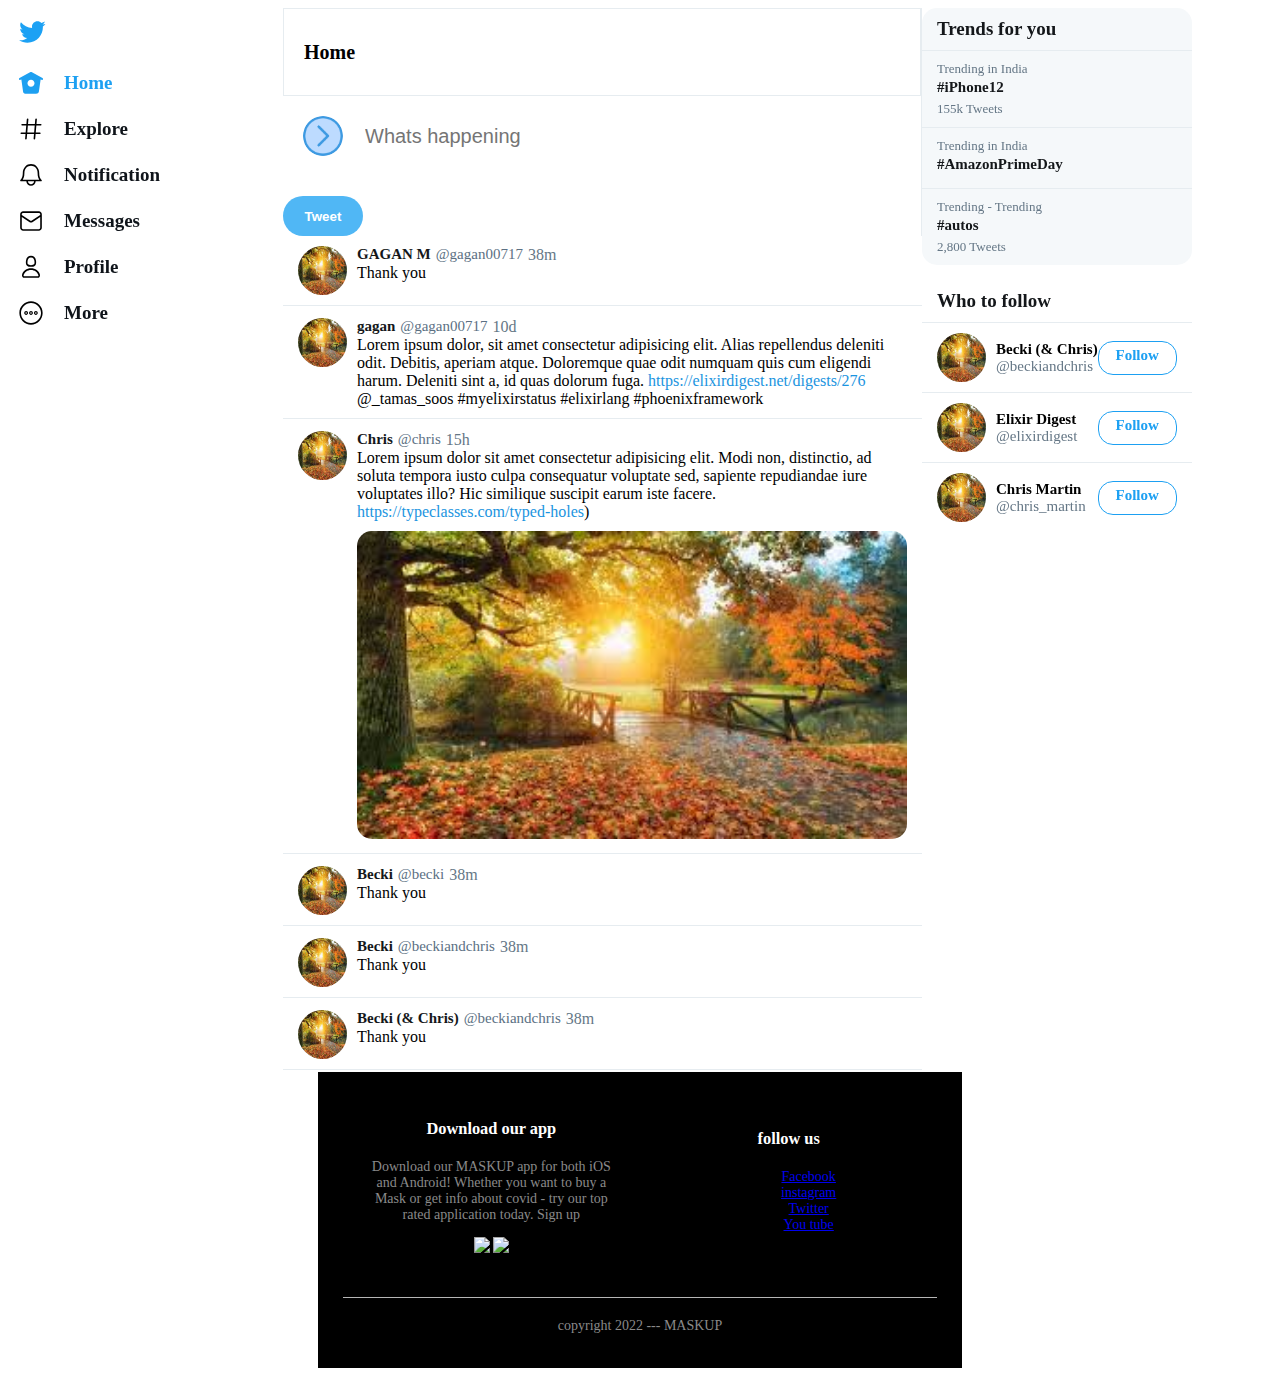
==== index.html @ 331c9ef8 "1 bit" ====
<!DOCTYPE html>
<html>
  <head>
    <title>Twitter markup</title>
   
   
    <link rel="stylesheet" href="style.css">
  </head>
  <body>
    <div class="layout">
      <div class="layout__left-sidebar">
        <svg xmlns="http://www.w3.org/2000/svg" viewBox="0 0 24 24" class="brand r-13gxpu9 r-4qtqp9 r-yyyyoo r-16y2uox r-1q142lx r-8kz0gk r-dnmrzs r-bnwqim r-1plcrui r-lrvibr r-1srniue"><g><path d="M23.643 4.937c-.835.37-1.732.62-2.675.733.962-.576 1.7-1.49 2.048-2.578-.9.534-1.897.922-2.958 1.13-.85-.904-2.06-1.47-3.4-1.47-2.572 0-4.658 2.086-4.658 4.66 0 .364.042.718.12 1.06-3.873-.195-7.304-2.05-9.602-4.868-.4.69-.63 1.49-.63 2.342 0 1.616.823 3.043 2.072 3.878-.764-.025-1.482-.234-2.11-.583v.06c0 2.257 1.605 4.14 3.737 4.568-.392.106-.803.162-1.227.162-.3 0-.593-.028-.877-.082.593 1.85 2.313 3.198 4.352 3.234-1.595 1.25-3.604 1.995-5.786 1.995-.376 0-.747-.022-1.112-.065 2.062 1.323 4.51 2.093 7.14 2.093 8.57 0 13.255-7.098 13.255-13.254 0-.2-.005-.402-.014-.602.91-.658 1.7-1.477 2.323-2.41z"/></g></svg>
        <div class="sidebar-menu ">
            <div class="sidebar-menu__item sidebar-menu__item--active">
                <svg xmlns="http://www.w3.org/2000/svg" class="sidebar-menu__item-icon  " viewBox="0 0 24 24"><g><path d="M22.58 7.35L12.475 1.897c-.297-.16-.654-.16-.95 0L1.425 7.35c-.486.264-.667.87-.405 1.356.18.335.525.525.88.525.16 0 .324-.038.475-.12l.734-.396 1.59 11.25c.216 1.214 1.31 2.062 2.66 2.062h9.282c1.35 0 2.444-.848 2.662-2.088l1.588-11.225.737.398c.485.263 1.092.082 1.354-.404.263-.486.08-1.093-.404-1.355zM12 15.435c-1.795 0-3.25-1.455-3.25-3.25s1.455-3.25 3.25-3.25 3.25 1.455 3.25 3.25-1.455 3.25-3.25 3.25z"></path></g></svg>
                Home
            </div>
            <div class="sidebar-menu__item">
                <svg xmlns="http://www.w3.org/2000/svg"class="sidebar-menu__item-icon " viewBox="0 0 24 24" ><g><path d="M21 7.337h-3.93l.372-4.272c.036-.412-.27-.775-.682-.812-.417-.03-.776.27-.812.683l-.383 4.4h-6.32l.37-4.27c.037-.413-.27-.776-.68-.813-.42-.03-.777.27-.813.683l-.382 4.4H3.782c-.414 0-.75.337-.75.75s.336.75.75.75H7.61l-.55 6.327H3c-.414 0-.75.336-.75.75s.336.75.75.75h3.93l-.372 4.272c-.036.412.27.775.682.812l.066.003c.385 0 .712-.295.746-.686l.383-4.4h6.32l-.37 4.27c-.036.413.27.776.682.813l.066.003c.385 0 .712-.295.746-.686l.382-4.4h3.957c.413 0 .75-.337.75-.75s-.337-.75-.75-.75H16.39l.55-6.327H21c.414 0 .75-.336.75-.75s-.336-.75-.75-.75zm-6.115 7.826h-6.32l.55-6.326h6.32l-.55 6.326z"></path></g></svg>
                  Explore
            </div>
            <div class="sidebar-menu__item">
                <svg  xmlns="http://www.w3.org/2000/svg"  class="sidebar-menu__item-icon" viewBox="0 0 24 24"><g><path d="M21.697 16.468c-.02-.016-2.14-1.64-2.103-6.03.02-2.532-.812-4.782-2.347-6.335C15.872 2.71 14.01 1.94 12.005 1.93h-.013c-2.004.01-3.866.78-5.242 2.174-1.534 1.553-2.368 3.802-2.346 6.334.037 4.33-2.02 5.967-2.102 6.03-.26.193-.366.53-.265.838.102.308.39.515.712.515h4.92c.102 2.31 1.997 4.16 4.33 4.16s4.226-1.85 4.327-4.16h4.922c.322 0 .61-.206.71-.514.103-.307-.003-.645-.263-.838zM12 20.478c-1.505 0-2.73-1.177-2.828-2.658h5.656c-.1 1.48-1.323 2.66-2.828 2.66zM4.38 16.32c.74-1.132 1.548-3.028 1.524-5.896-.018-2.16.644-3.982 1.913-5.267C8.91 4.05 10.397 3.437 12 3.43c1.603.008 3.087.62 4.18 1.728 1.27 1.285 1.933 3.106 1.915 5.267-.024 2.868.785 4.765 1.525 5.896H4.38z"></path></g></svg>
                  Notification
            </div>
            <div class="sidebar-menu__item">
                <svg xmlns="http://www.w3.org/2000/svg"  class="sidebar-menu__item-icon" viewBox="0 0 24 24"><g><path d="M19.25 3.018H4.75C3.233 3.018 2 4.252 2 5.77v12.495c0 1.518 1.233 2.753 2.75 2.753h14.5c1.517 0 2.75-1.235 2.75-2.753V5.77c0-1.518-1.233-2.752-2.75-2.752zm-14.5 1.5h14.5c.69 0 1.25.56 1.25 1.25v.714l-8.05 5.367c-.273.18-.626.182-.9-.002L3.5 6.482v-.714c0-.69.56-1.25 1.25-1.25zm14.5 14.998H4.75c-.69 0-1.25-.56-1.25-1.25V8.24l7.24 4.83c.383.256.822.384 1.26.384.44 0 .877-.128 1.26-.383l7.24-4.83v10.022c0 .69-.56 1.25-1.25 1.25z"></path></g></svg>
                  Messages
            </div>
            <div class="sidebar-menu__item">
                <svg xmlns="http://www.w3.org/2000/svg" class="sidebar-menu__item-icon" viewBox="0 0 24 24"><g><path d="M12 11.816c1.355 0 2.872-.15 3.84-1.256.814-.93 1.078-2.368.806-4.392-.38-2.825-2.117-4.512-4.646-4.512S7.734 3.343 7.354 6.17c-.272 2.022-.008 3.46.806 4.39.968 1.107 2.485 1.256 3.84 1.256zM8.84 6.368c.162-1.2.787-3.212 3.16-3.212s2.998 2.013 3.16 3.212c.207 1.55.057 2.627-.45 3.205-.455.52-1.266.743-2.71.743s-2.255-.223-2.71-.743c-.507-.578-.657-1.656-.45-3.205zm11.44 12.868c-.877-3.526-4.282-5.99-8.28-5.99s-7.403 2.464-8.28 5.99c-.172.692-.028 1.4.395 1.94.408.52 1.04.82 1.733.82h12.304c.693 0 1.325-.3 1.733-.82.424-.54.567-1.247.394-1.94zm-1.576 1.016c-.126.16-.316.246-.552.246H5.848c-.235 0-.426-.085-.552-.246-.137-.174-.18-.412-.12-.654.71-2.855 3.517-4.85 6.824-4.85s6.114 1.994 6.824 4.85c.06.242.017.48-.12.654z"></path></g></svg>
                  Profile
            </div>
            <div class="sidebar-menu__item">
                <svg xmlns="http://www.w3.org/2000/svg" class="sidebar-menu__item-icon" viewBox="0 0 24 24"><g><path d="M16.5 10.25c-.965 0-1.75.787-1.75 1.75s.784 1.75 1.75 1.75c.964 0 1.75-.786 1.75-1.75s-.786-1.75-1.75-1.75zm0 2.5c-.414 0-.75-.336-.75-.75 0-.413.337-.75.75-.75s.75.336.75.75c0 .413-.336.75-.75.75zm-4.5-2.5c-.966 0-1.75.787-1.75 1.75s.785 1.75 1.75 1.75 1.75-.786 1.75-1.75-.784-1.75-1.75-1.75zm0 2.5c-.414 0-.75-.336-.75-.75 0-.413.337-.75.75-.75s.75.336.75.75c0 .413-.336.75-.75.75zm-4.5-2.5c-.965 0-1.75.787-1.75 1.75s.785 1.75 1.75 1.75c.964 0 1.75-.786 1.75-1.75s-.787-1.75-1.75-1.75zm0 2.5c-.414 0-.75-.336-.75-.75 0-.413.337-.75.75-.75s.75.336.75.75c0 .413-.336.75-.75.75z"></path><path d="M12 22.75C6.072 22.75 1.25 17.928 1.25 12S6.072 1.25 12 1.25 22.75 6.072 22.75 12 17.928 22.75 12 22.75zm0-20C6.9 2.75 2.75 6.9 2.75 12S6.9 21.25 12 21.25s9.25-4.15 9.25-9.25S17.1 2.75 12 2.75z"></path></g></svg>
                  More
            </div>
            
        </div>
        

    </div>
      <div class="layout__main">
        <div class="feed">
          <div class="feed__header">
            <h2>Home</h2>
          </div>
        <div class="tweet-box">
          <form>
            <div class="tweetbox__input">
              <img src="/pic/download3.png" alt="" srcset="">
               <input type="text" placeholder="Whats happening">
            </div>
            <button class="tweetBox__tweetButton">Tweet</button>
          </form>
        </div>
      </div>
        <div class="tweet">
          <img class="tweet__author-logo" src="/pic/download.jpg" />
          <div class="tweet__main">
            <div class="tweet__header">
              <div class="tweet__author-name">
                GAGAN M
              </div>
              <div class="tweet__author-slug">
                @gagan00717
              </div>
              <div class="tweet__publish-time">
                38m
              </div>
            </div>
            <div class="tweet__content">
              Thank you
            </div>
          </div>
        </div>
        <div class="tweet">
          <img class="tweet__author-logo" src="/pic/download.jpg" />
          <div class="tweet__main">
            <div class="tweet__header">
              <div class="tweet__author-name">
                gagan
              </div>
              <div class="tweet__author-slug">
                @gagan00717
              </div>
              <div class="tweet__publish-time">
                10d
              </div>
            </div>
            <div class="tweet__content">
                 Lorem ipsum dolor, sit amet consectetur adipisicing elit. Alias repellendus deleniti odit. Debitis, aperiam atque. Doloremque quae odit numquam quis cum eligendi harum. Deleniti sint a, id quas dolorum fuga.
              <a href="https://elixirdigest.net/digests/276"
                >https://elixirdigest.net/digests/276</a
              >
              @_tamas_soos #myelixirstatus #elixirlang #phoenixframework
            </div>
          </div>
        </div>

        <div class="tweet">
          <img class="tweet__author-logo" src="pic/download.jpg" />
          <div class="tweet__main">
            <div class="tweet__header">
              <div class="tweet__author-name">
                Chris
              </div>
              <div class="tweet__author-slug">
                @chris
              </div>
              <div class="tweet__publish-time">
                15h
              </div>
            </div>
            <div class="tweet__content">
              Lorem ipsum dolor sit amet consectetur adipisicing elit. Modi non, distinctio, ad soluta tempora iusto culpa consequatur voluptate sed, sapiente repudiandae iure voluptates illo? Hic similique suscipit earum iste facere.
              <a href="https://typeclasses.com/typed-holes"
                >https://typeclasses.com/typed-holes</a
              >)
              <img class="tweet__image" src="pic/download.jpg" />
            </div>
          </div>
        </div>

        <div class="tweet">
          <img class="tweet__author-logo" src="pic/download.jpg" />
          <div class="tweet__main">
            <div class="tweet__header">
              <div class="tweet__author-name">
                Becki 
              </div>
              <div class="tweet__author-slug">
                @becki
              </div>
              <div class="tweet__publish-time">
                38m
              </div>
            </div>
            <div class="tweet__content">
              Thank you
            </div>
          </div>
        </div>

        <div class="tweet">
          <img class="tweet__author-logo" src="pic/download.jpg" />
          <div class="tweet__main">
            <div class="tweet__header">
              <div class="tweet__author-name">
                Becki 
              </div>
              <div class="tweet__author-slug">
                @beckiandchris
              </div>
              <div class="tweet__publish-time">
                38m
              </div>
            </div>
            <div class="tweet__content">
              Thank you
            </div>
          </div>
        </div>

        <div class="tweet">
          <img class="tweet__author-logo" src="pic/download.jpg" />
          <div class="tweet__main">
            <div class="tweet__header">
              <div class="tweet__author-name">
                Becki (& Chris)
              </div>
              <div class="tweet__author-slug">
                @beckiandchris
              </div>
              <div class="tweet__publish-time">
                38m
              </div>
            </div>
            <div class="tweet__content">
              Thank you
            </div>
          </div>
        </div>
      </div>
      <div class="layout__right-sidebar-container">
        <div class="layout__right-sidebar">
          <div class="trends-for-you">
            <div class="trends-for-you__block">
              <div class="trends-for-you__heading">
                Trends for you
              </div>
            </div>
            <div class="trends-for-you__block">
              <div class="trends-for-you__meta-information">
                Trending in India
              </div>
              <div class="trends-for-you__trend-name">
                #iPhone12
              </div>
              <div class="trends-for-you__meta-information">
                155k Tweets
              </div>
            </div>
            <div class="trends-for-you__block">
              <div class="trends-for-you__meta-information">
                Trending in India
              </div>
              <div class="trends-for-you__trend-name">
                #AmazonPrimeDay
              </div>
            </div>
            <div class="trends-for-you__block">
              <div class="trends-for-you__meta-information">
                Trending - Trending
              </div>
              <div class="trends-for-you__trend-name">
                #autos
              </div>
              <div class="trends-for-you__meta-information">
                2,800 Tweets
              </div>
            </div>
          </div>
          <div class="who-to-follow">
            <div class="who-to-follow__block">
              <div class="who-to-follow__heading">
                Who to follow
              </div>
            </div>
            <div class="who-to-follow__block">
              <img
                class="who-to-follow__author-logo"
                src="pic/download.jpg"
              />
              <div class="who-to-follow__content">
                <div>
                  <div class="who-to-follow__author-name">
                    Becki (& Chris)
                  </div>
                  <div class="who-to-follow__author-slug">
                    @beckiandchris
                  </div>
                </div>
                <div class="who-to-follow__button">
                  Follow
                </div>
              </div>
            </div>
            <div class="who-to-follow__block">
              <img
                class="who-to-follow__author-logo"
                src="pic/download.jpg"
              />
              <div class="who-to-follow__content">
                <div>
                  <div class="who-to-follow__author-name">
                    Elixir Digest
                  </div>
                  <div class="who-to-follow__author-slug">
                    @elixirdigest
                  </div>
                </div>
                <div class="who-to-follow__button">
                  Follow
                </div>
              </div>
            </div>

            <div class="who-to-follow__block">
              <img
                class="who-to-follow__author-logo"
                src="pic/download.jpg"
              />
              <div class="who-to-follow__content">
                <div>
                  <div class="who-to-follow__author-name">
                    Chris Martin
                  </div>
                  <div class="who-to-follow__author-slug">
                    @chris_martin
                  </div>
                </div>
                <div class="who-to-follow__button">
                  Follow
                </div>
              </div>
            </div>
          </div>
        </div>
      </div>
    </div>
    <div class="footer">
      <div class="container">
          <div class="row">
              <div class="footer-col-1">
                  <h3>Download our app</h3>
                  <p>Download our MASKUP app for both iOS and Android! Whether you want to buy a Mask
                      or get info about covid - try our top rated application today. Sign up</p>
                  <div class="addlogo">
                      <img src="images/app-store.png">
                      <img src="images/play-store.png">
                  </div>

              </div>
              <div class="footer-col-2">
                  <h3>follow us</h3>
                  <ul>
                      <li><a href="https://www.facebook.com">Facebook</a></li>
                      <li><a href="https://www.instagram.com">instagram</a></li>
                      <li>
                          <a href="https://www.twitter.com">Twitter</a>
                      </li>

                      <li><a href="https://www.youtube.com/search">You tube</a></li>
                  </ul>
              </div>

          </div>
          <hr>
          <p class="copyright">copyright 2022 --- MASKUP</p>
      </div>
  </div>
  </body>
</html>
---- style.css ----
.layout{
    display: grid;
    grid-template-columns: 275px auto 350px;
    margin: 0 auto ;

}

.layout__right-sidebar{
    position: fixed;
}
 body{
  --twitter-color:#50b7f5;
  --twitter-background:#e6ecf0
 }
.brand {
    height: 28px;
    filter: invert(46%) sepia(99%) saturate(1449%) hue-rotate(176deg) brightness(100%) contrast(91%);
    padding: 10px;
  }

  .sidebar-menu {
    position: fixed;
  }
  
  #icon{
    width: 30px;
    cursor: pointer;
    display: flex;
    text-align: right;
    
  }
  .sidebar-menu__item {
    font-size: 19px;
    color: #0F141A;
    display: flex;
    align-items: center;
    font-weight: 700;
    padding: 10px;
  }
  
  .sidebar-menu__item:hover {
    background: rgba(29, 161, 242, 0.1);
    color: #1da0f2;
    border-radius: 20px;
    cursor: pointer;
  }
  
  .sidebar-menu__item--active {
    color: #1da0f2;
  }
  
  .sidebar-menu__item-icon {
    height: 26px;
    margin-right: 20px;
  }
  
  .sidebar-menu__item--active .sidebar-menu__item-icon {
    filter: invert(67%) sepia(60%) saturate(4956%) hue-rotate(176deg) brightness(95%) contrast(99%);
  }


  .feed{
    flex:0.5;
    border-right: 1px solid var(--twitter-background);
    min-width: fit-content;
    overflow-y:scroll;
  }

  .feed__header{
    position:sticky;
    top: 0;
    background-color: white;
    z-index: 100;
    border: 1px solid var(--twitter-background);
    padding: 15px 20px;
  }

  .feed__header h2{
    font-size: 20px;
    font-weight: 800;
  }

  .feed::-webkit-scrollbar{
    display: none;
  }

  .feed{
    
    scrollbar-width: none;
  }

  .tweetbox__input img{
    border-radius: 50%;
    height: 40px;
  }

  .tweetBox{
    padding-bottom: 10px;
    border-bottom: 8px solid var(--twitter-background);
    padding-right: 10px;
  }

  .tweetBox form{
    display: flex;
    flex-direction: column;
  }
  .tweetbox__input{
    display: flex;
    padding: 20px;
  }


  .tweetbox__input input{
    flex:1;
    margin-left: 20px;
    font-size: 20px;
    border: none;
    outline:none;
  }
.tweetBox__tweetButton{
  background-color: var(--twitter-color);
  border:none;
  color:white;
  font-weight: 900;
  border-radius: 30px;
  width: 80px;
  height: 40px;
  margin-top: 20px;
  margin-left: auto;

}



  .tweet {
    display: flex;
    border-bottom: 1px solid #e6ecf0;
    margin-bottom: 2px;
    padding: 10px 15px;
  }
  
  .tweet:hover {
    background: rgba(0, 0, 0, 0.03);
    cursor: pointer;
  }
  
  .tweet a {
    color: #1b94e0;
    text-decoration: none;
  }
  
  .tweet a:hover {
    text-decoration: underline;
  }
  
  .tweet__author-logo {
    width: 49px;
    height: 49px;
    border-radius:50%;
    margin-right: 10px;
  }
  
  .tweet__header {
    display: flex;
  }
  
  .tweet__author-name {
    font-size: 15px;
    font-weight: 700;
    color: #14171a;
    margin-right: 5px;
  }
  
  .tweet__author-slug {
    color: #5b7083;
    font-size: 15px;
  }
  
  .tweet__publish-time {
    margin-left: 5px;
    color: #657786;
  }
  
  .tweet__image {
    width: 100%;
    border-radius: 15px;
    margin-top: 10px;
  }

  .trends-for-you {
    border-radius: 15px;
    background: #f5f8fa;
    margin-bottom: 15px;
  }
  
  .trends-for-you__block {
    border-bottom: 1px solid #e6ecf0;
    padding: 10px 15px;
  }
  
  .trends-for-you__block:last-child {
    border-bottom: none;
  }
  
  .trends-for-you__heading {
    font-size: 19px;
    font-weight: bold;
    color: #14171a;
  }
  
  .trends-for-you__meta-information {
    font-size: 13px;
    font-weight: 300;
    color: #657786;
  }
  
  .trends-for-you__trend-name {
    font-size: 15px;
    color: #14171a;
    font-weight: bold;
    margin-bottom: 5px;
    margin-top: 2px;
  }

  who-to-follow {
    background: #f5f8fa;
    border-radius: 15px;
  }
  
  
  .who-to-follow__block {
    padding: 10px 15px;
    display: flex;
    align-items: center;
    border-bottom: 1px solid #e6ecf0;
  }
  
  .who-to-follow__block:last-child {
    border-bottom: none;
  }
  
  .who-to-follow__author-logo {
    width: 49px;
    height: 49px;
    border-radius: 50px;
    margin-right: 10px;
  }
  
  .who-to-follow__author-slug {
    color: #657786;
    font-size: 15px;
  }
  
  .who-to-follow__author-name {
    font-size: 15px;
    font-weight: 700;
  }
  
  .who-to-follow__content {
    display: flex;
    justify-content: space-between;
    width: 100%;
  }
  
  .who-to-follow__heading {
    font-size: 19px;
    font-weight: bold;
    color: #14171a;
  }
  
  .who-to-follow__button {
    border: 1px solid #1da0f2;
    color: #1da0f2;
    font-size: 15px;
    font-weight: 700;
    border-radius: 15px;
    padding: 5px;
    min-width: 67px;
    text-align: center;
  }
  
  .who-to-follow__button:hover {
    background: rgba(29, 161, 242, 0.1);
    cursor: pointer;
  }

  :root{
    --primary-color:#edf2fc;
    --secondary-color:#212121;
  }

  .container {
    max-width: 1300px;
    margin: auto;
    padding-left: 25px;
    padding-right: 25px;
}

.row {
    display: flex;
    align-items: center;
    flex-wrap: wrap;
    justify-content: space-around;

}


  .footer {
    background: #000;
    background-color: #000;
    color: #8a8a8a;
    margin: 0 auto;
   text-align: center;
    width: 51%;
    position: relative;
    padding: 30px 0 20px;
    font-size: 14px;
}

.footer p {
    color: #8a8a8a
}

.footer h3 {
    color: #fff;
    margin-bottom: 20px;
    text-align: center;
}

.footer-col-1,
.footer-col-2 {
    min-width: 250px;
    margin-bottom: 20px;
}

.footer-col-1 {
    flex-basis: 30%;
}


.footer-col-4 {
    flex-basis: 12%;
    text-align: center;
}

.footer-col-2 {
    flex-basis: 12%;
    text-align: center;
}

ul {
    list-style-type: none;
}


.footer-col-2 ul li {
    color: white;
    transform: 0.5s;

}

.footer-col-2 ul li:hover {
    text-decoration: underline;
    color: white;

}

.footer hr {
    border: none;
    height: 1px;
    margin: 20px 0;
    background: #b5b5b5;
}

.copyright {
    text-align: center;
}

.menuicon {
    width: 28px;
    margin-left: 20px;
    display: none;
}
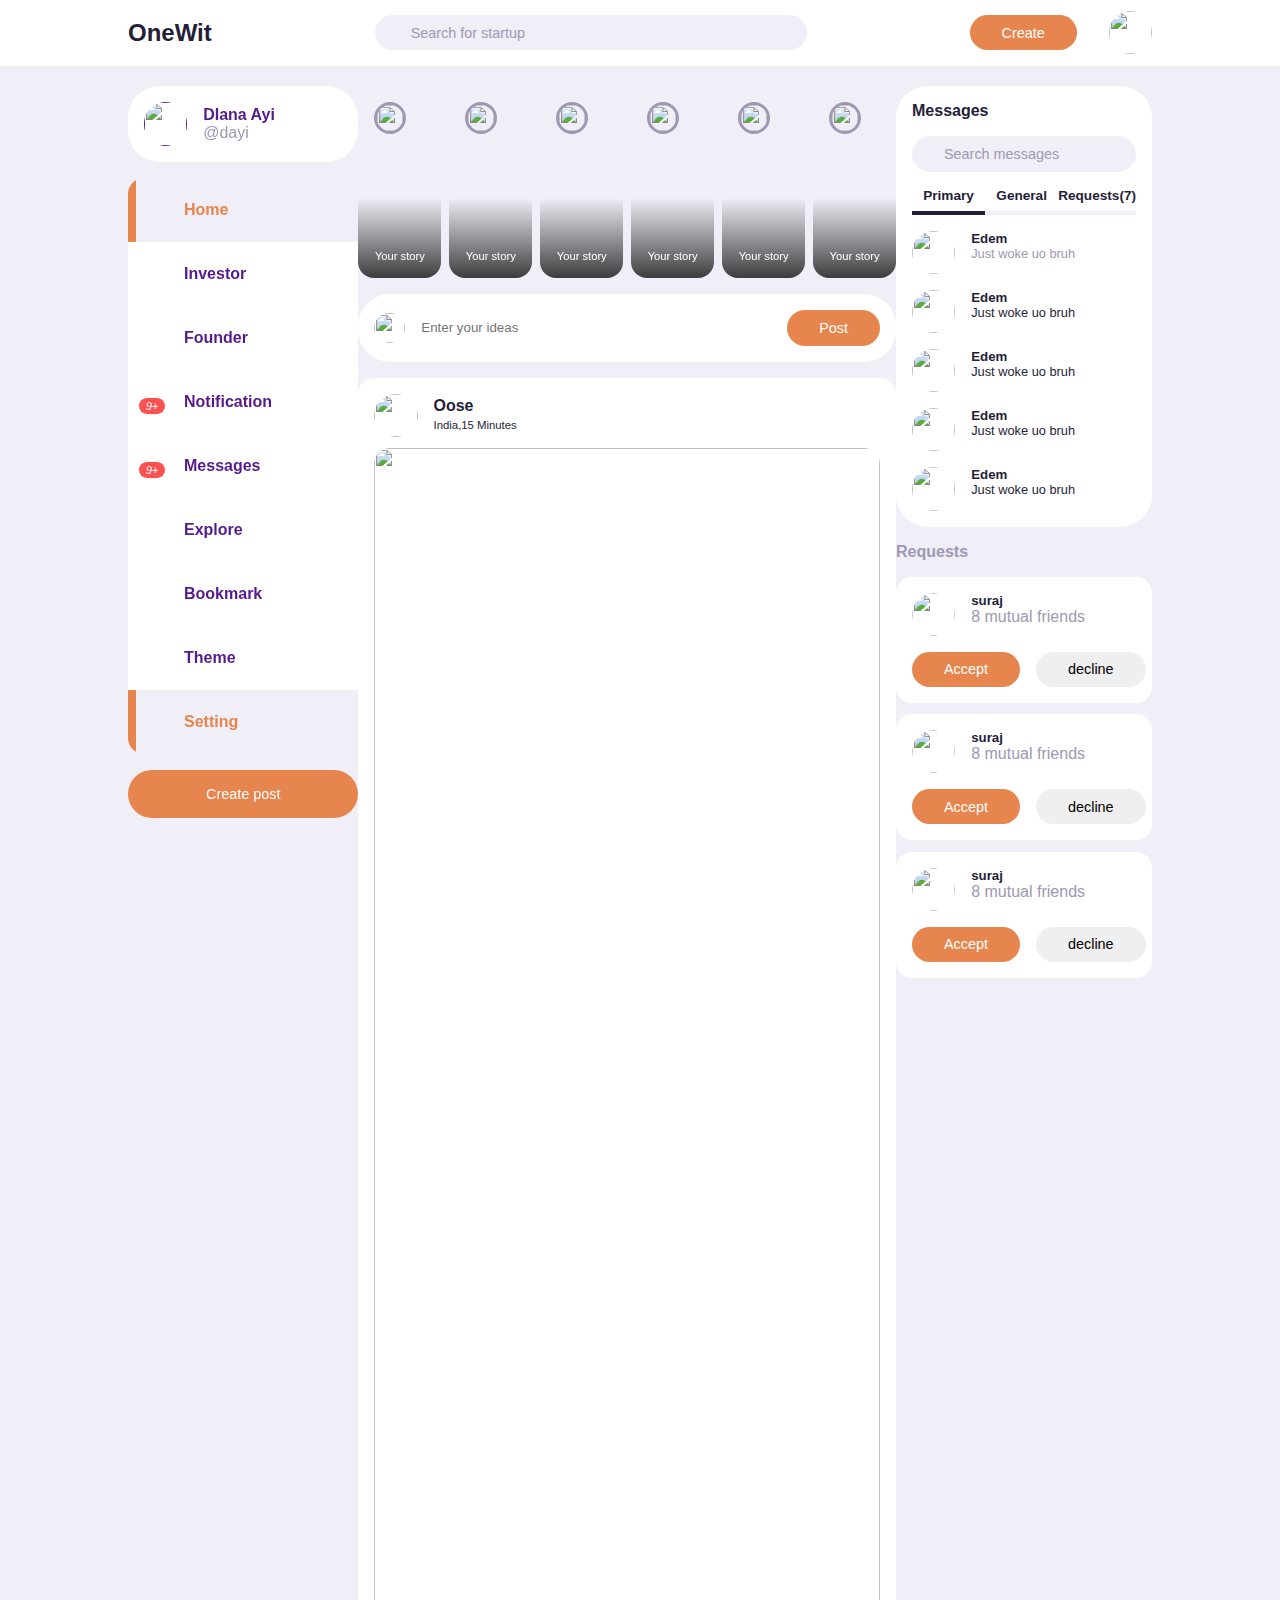
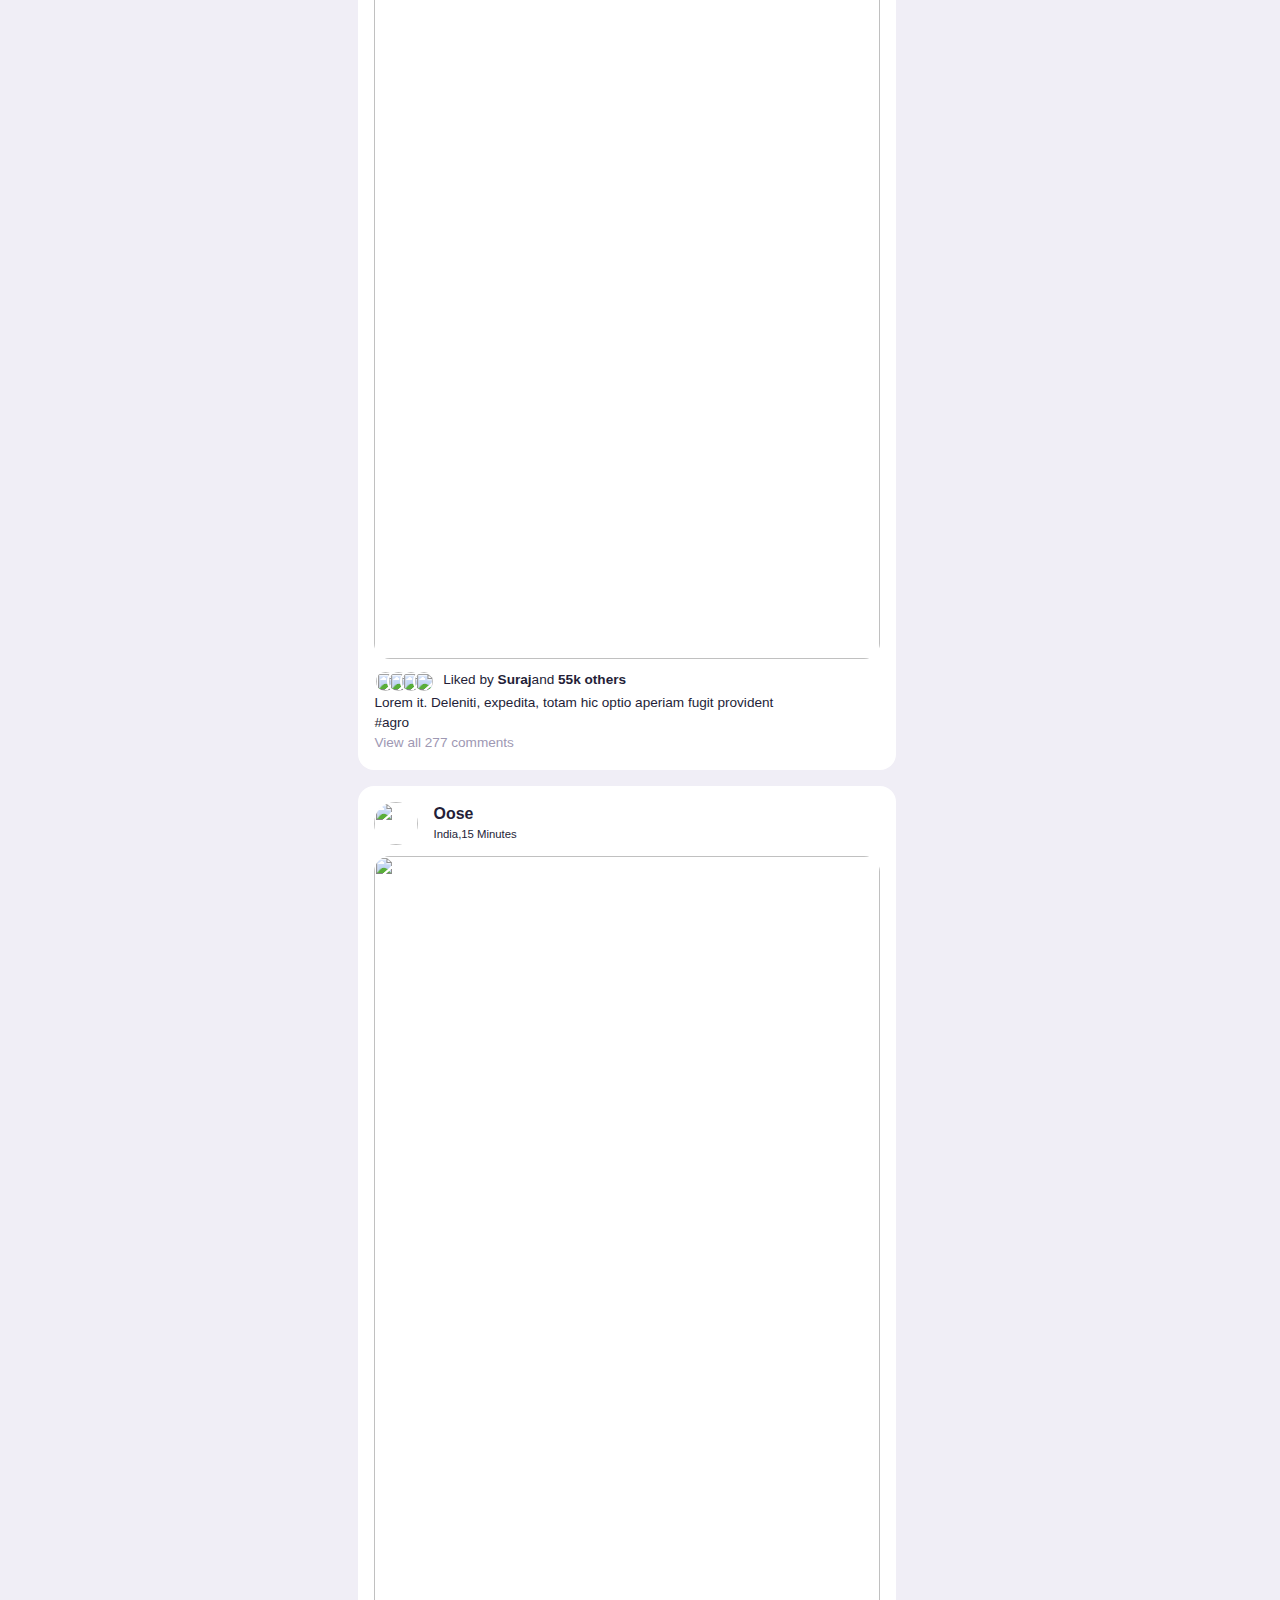
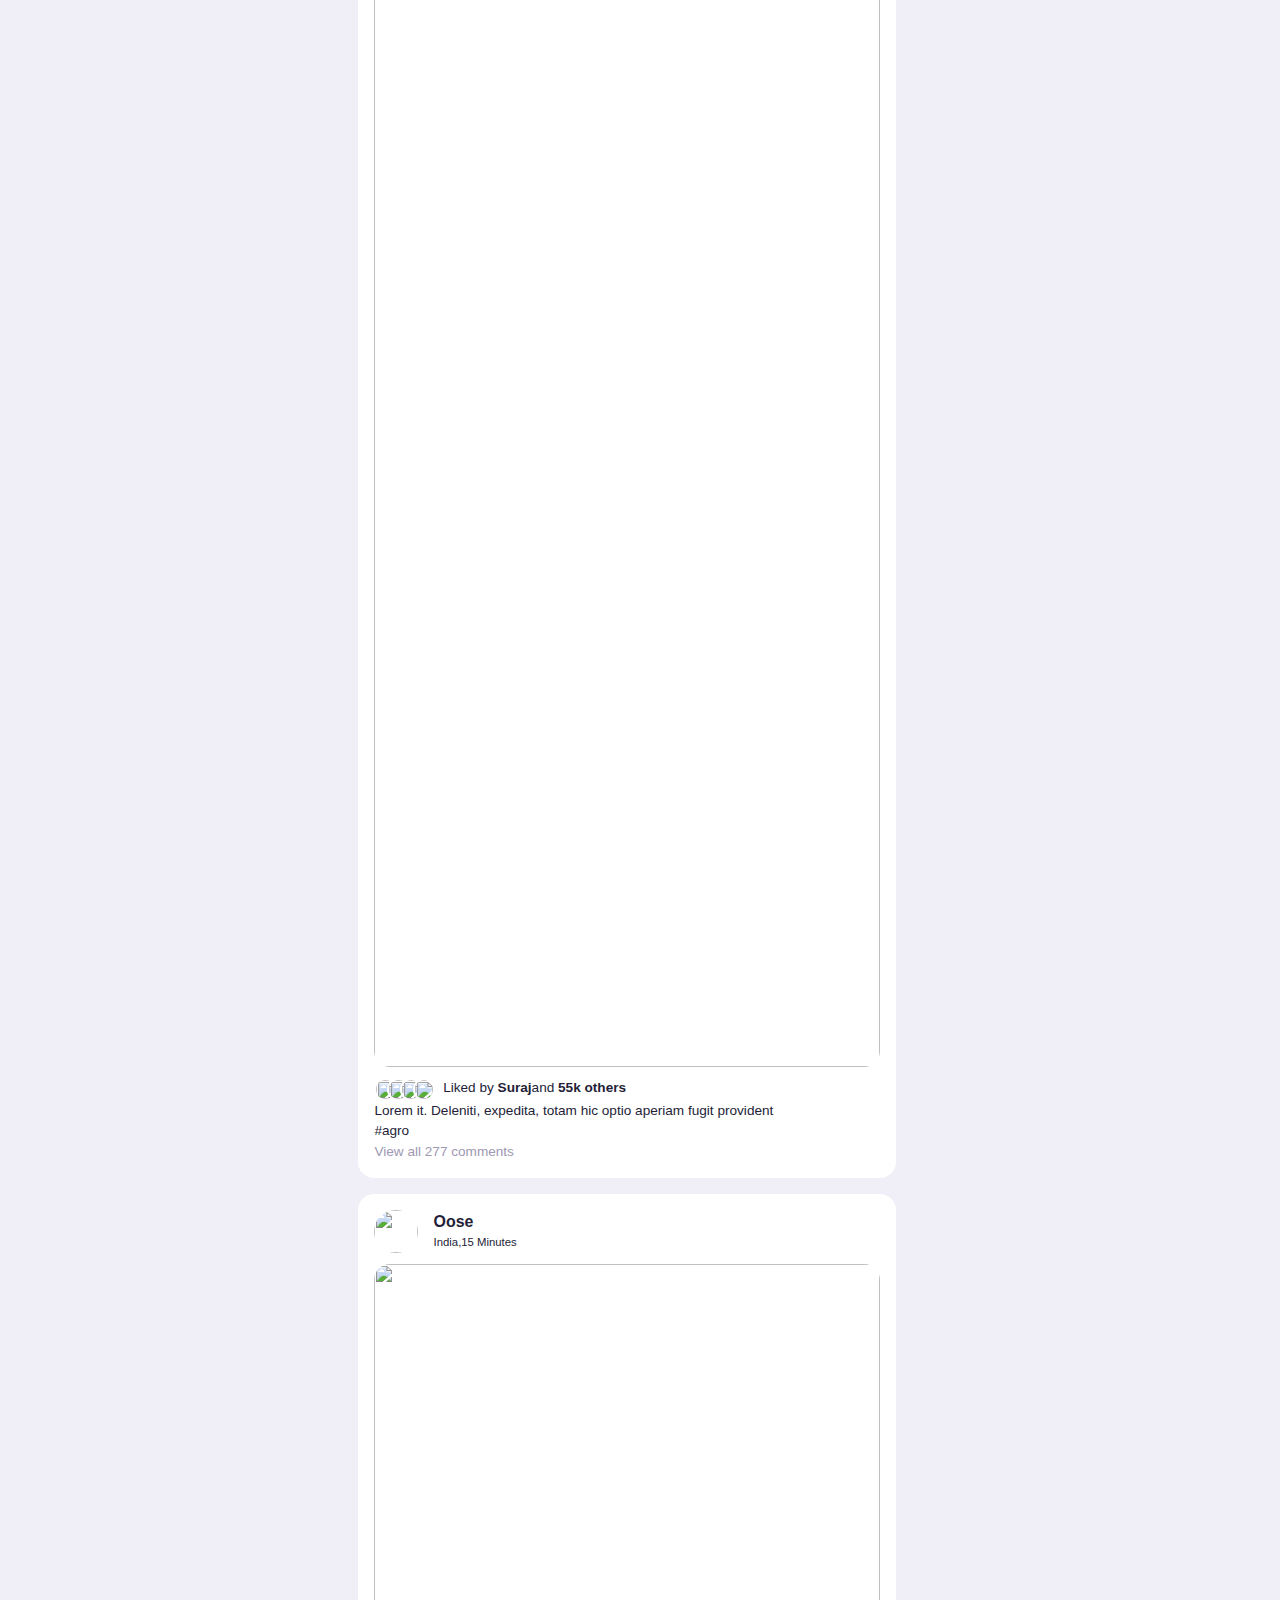
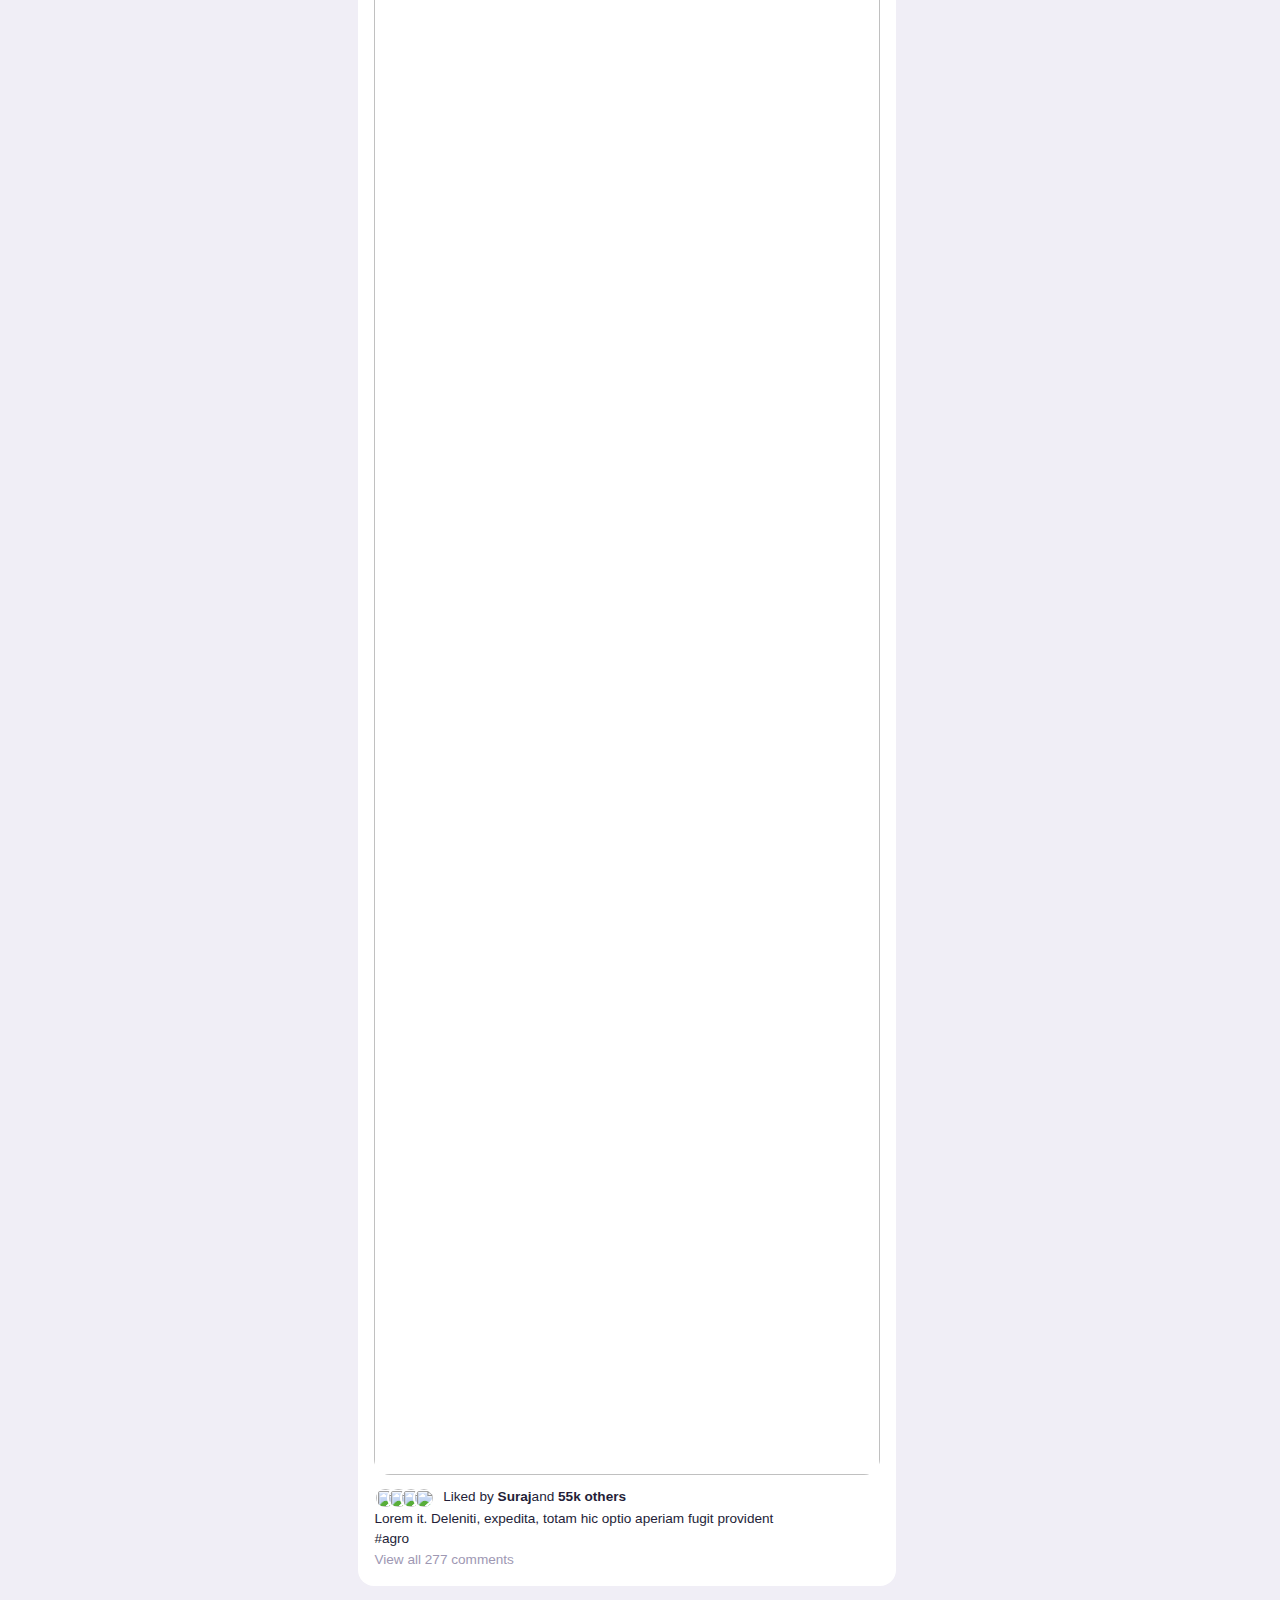
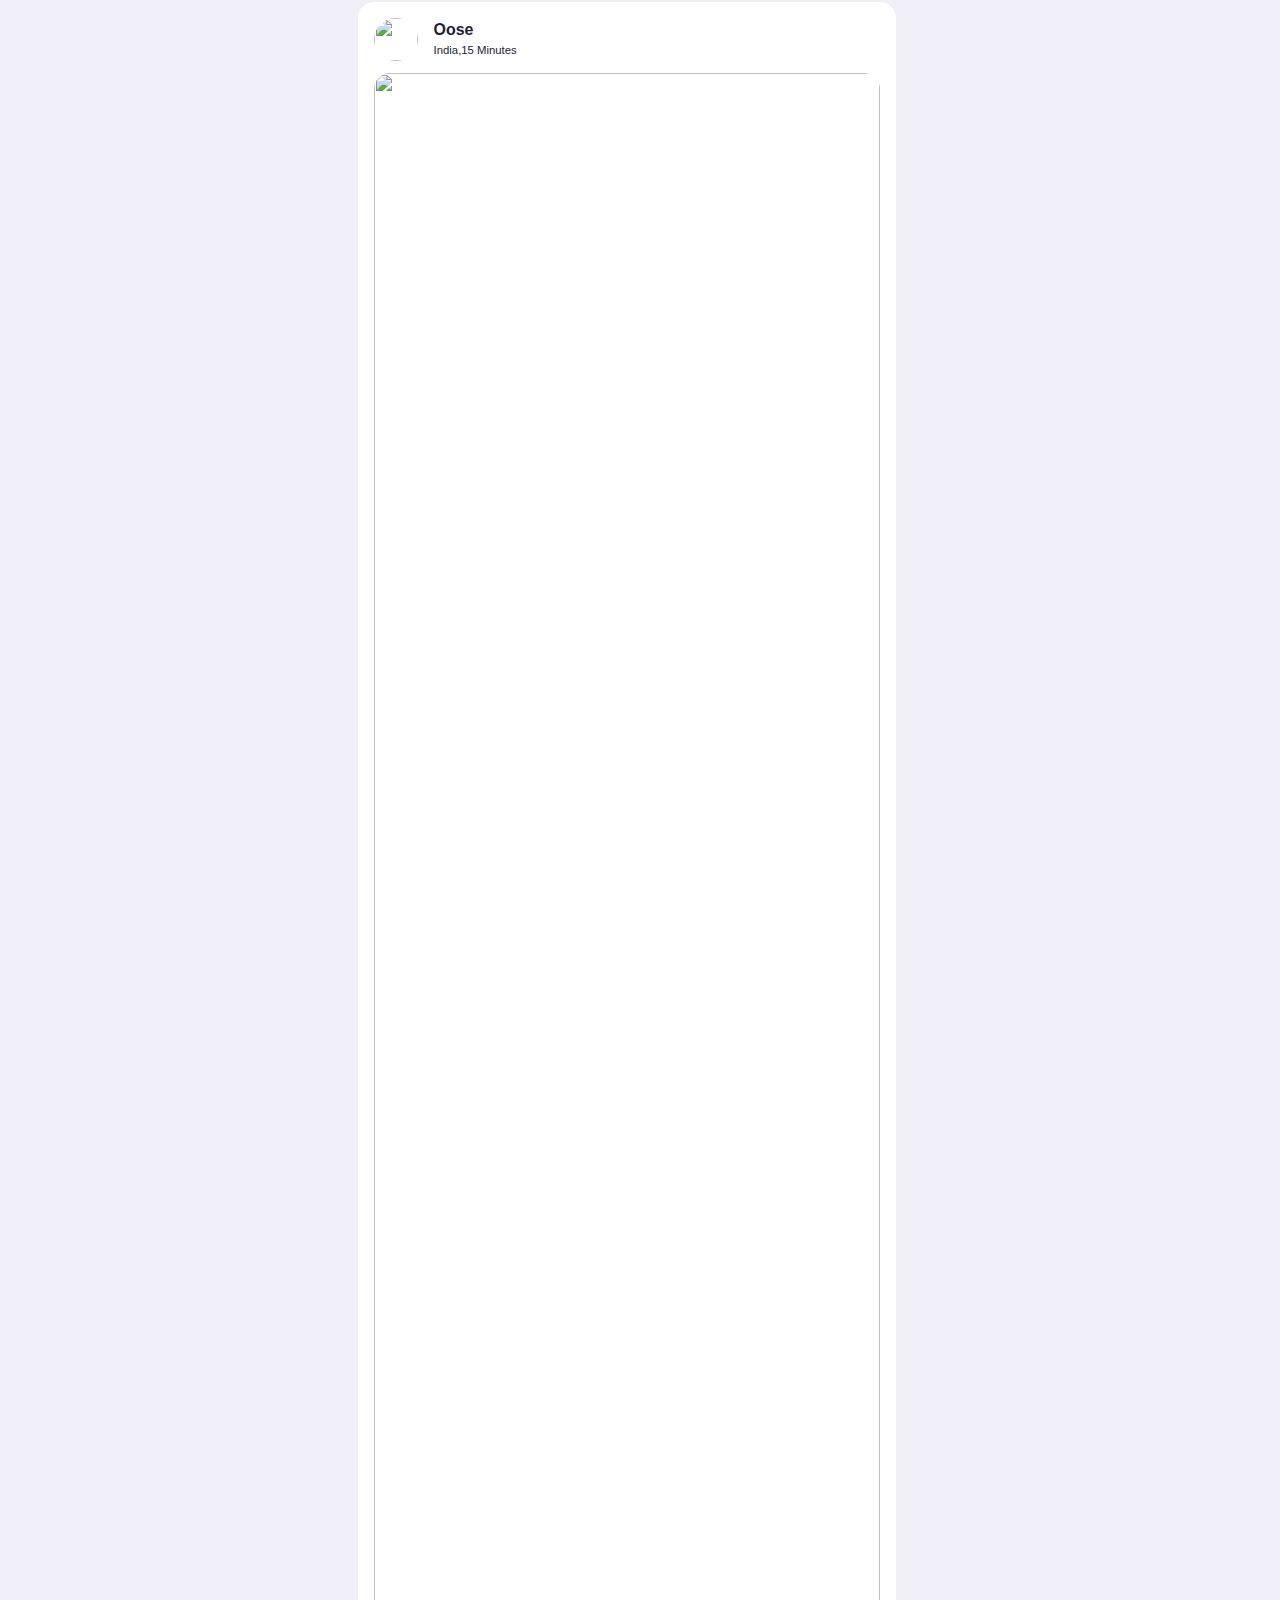
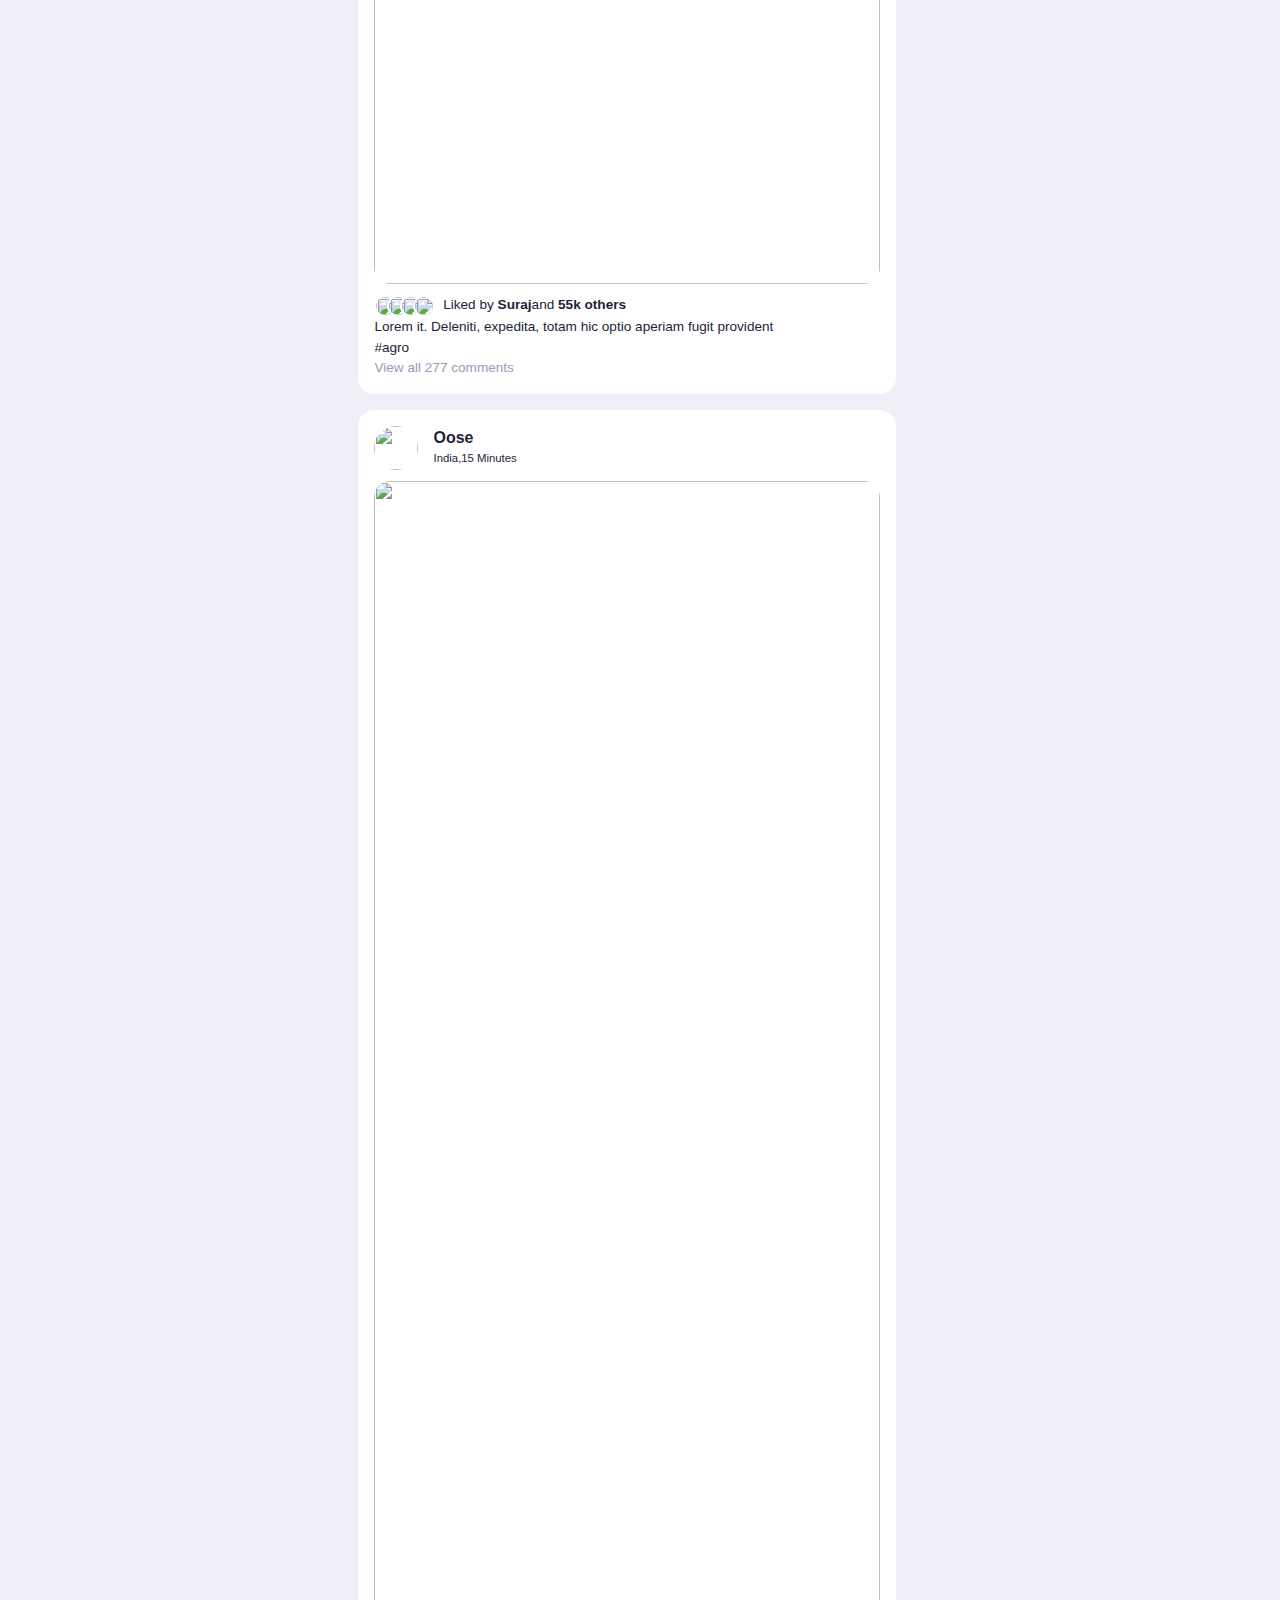
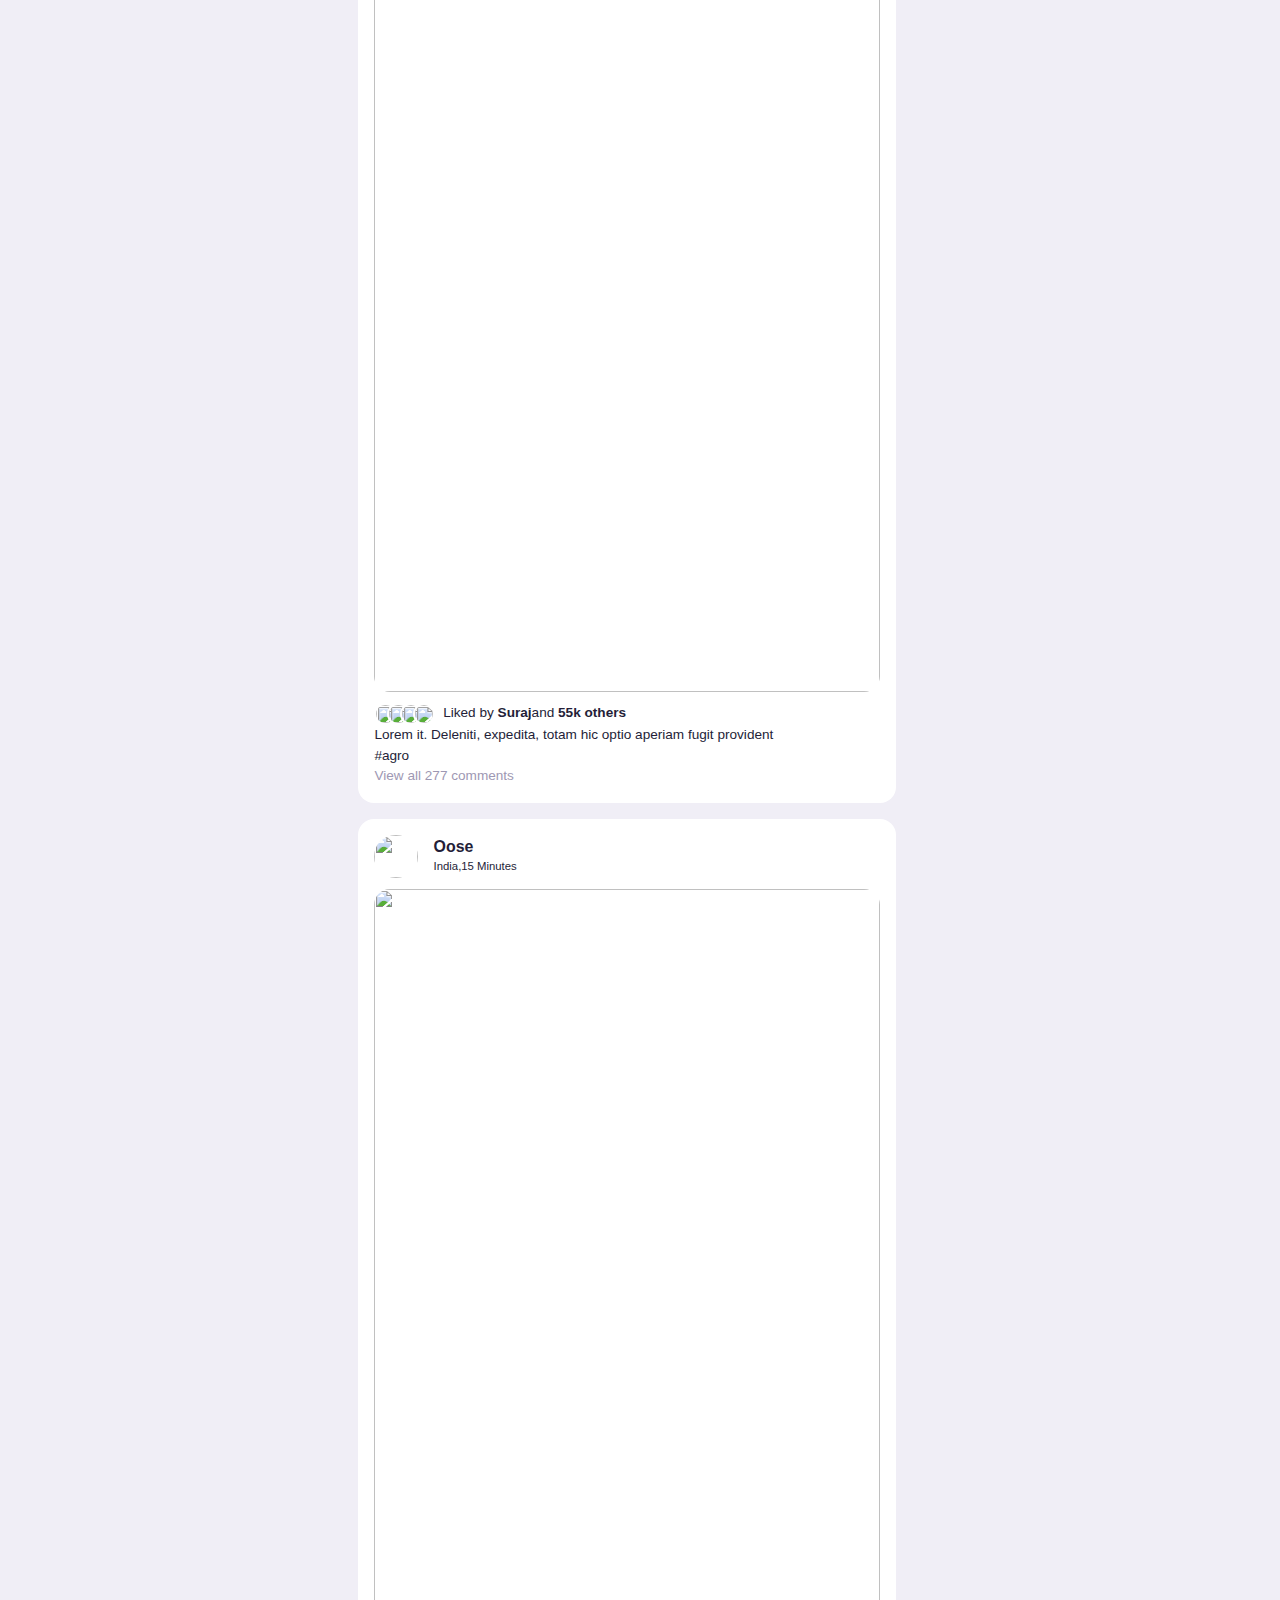
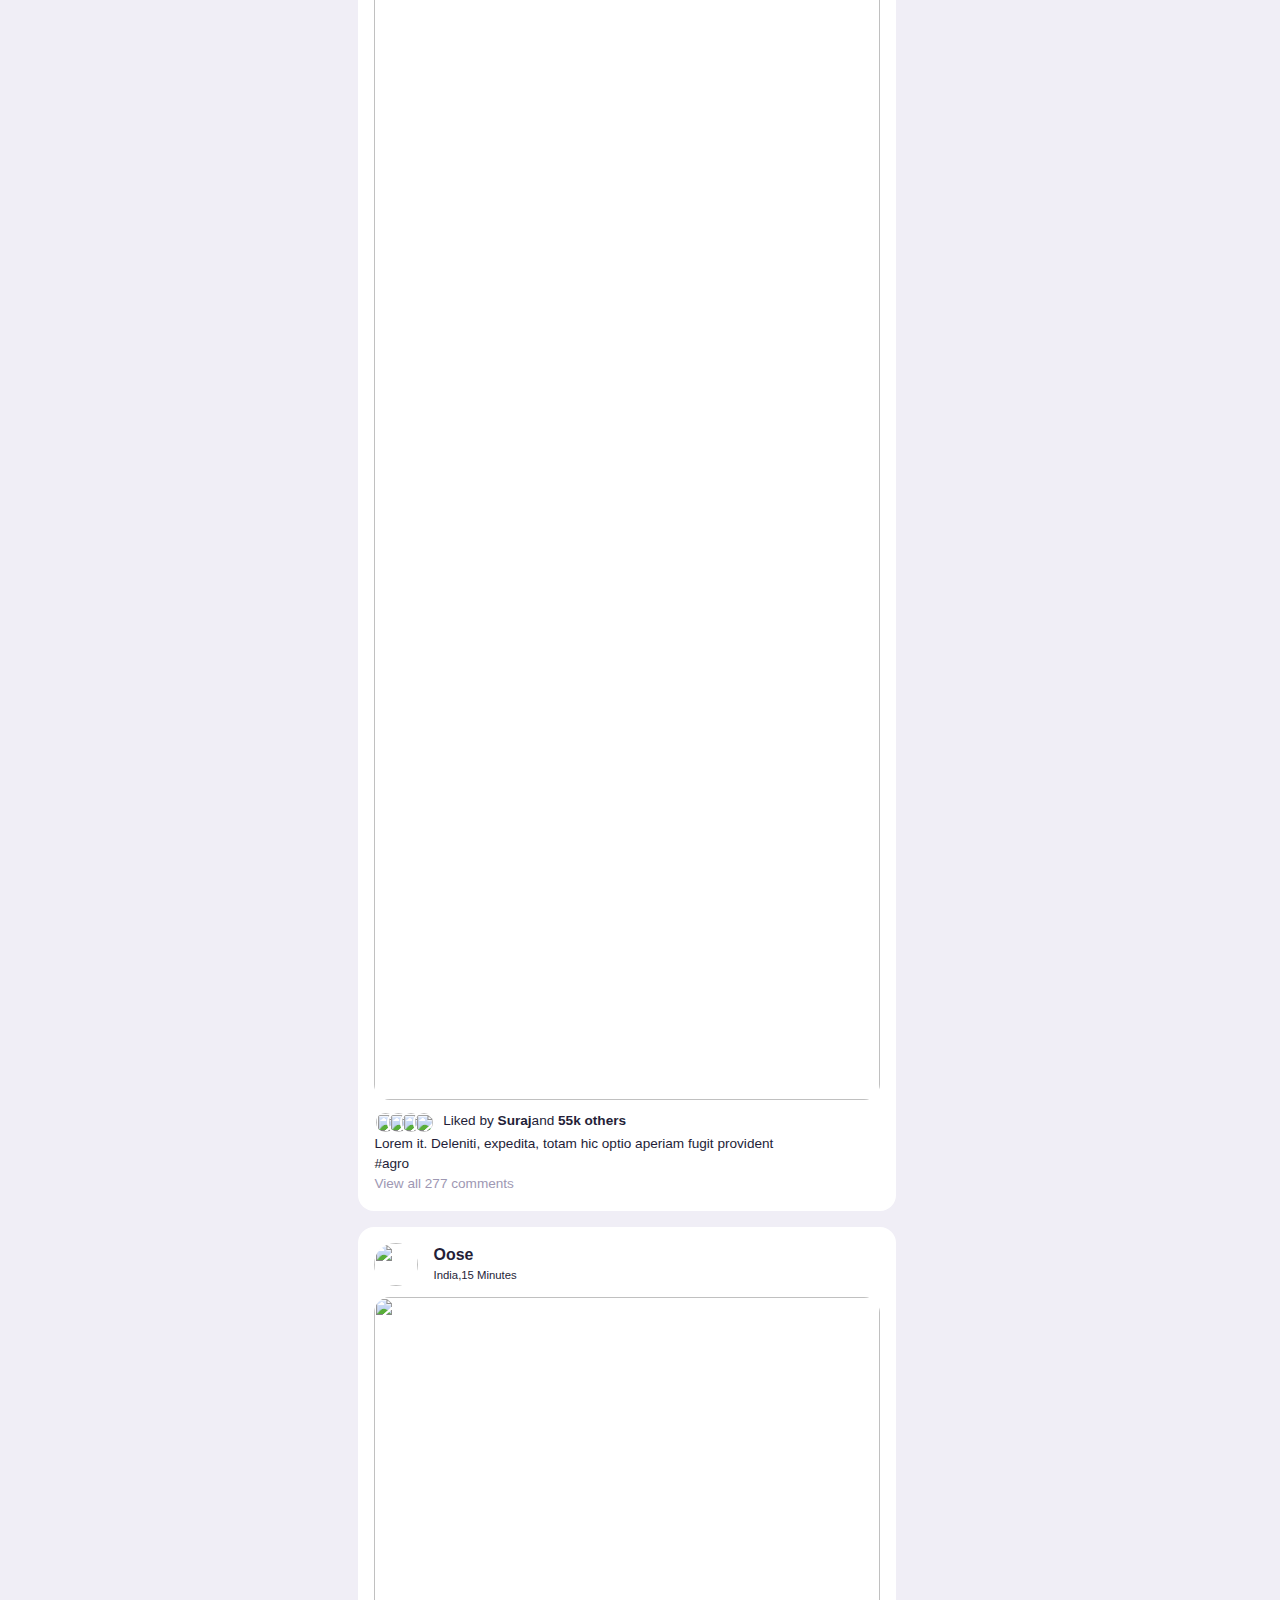
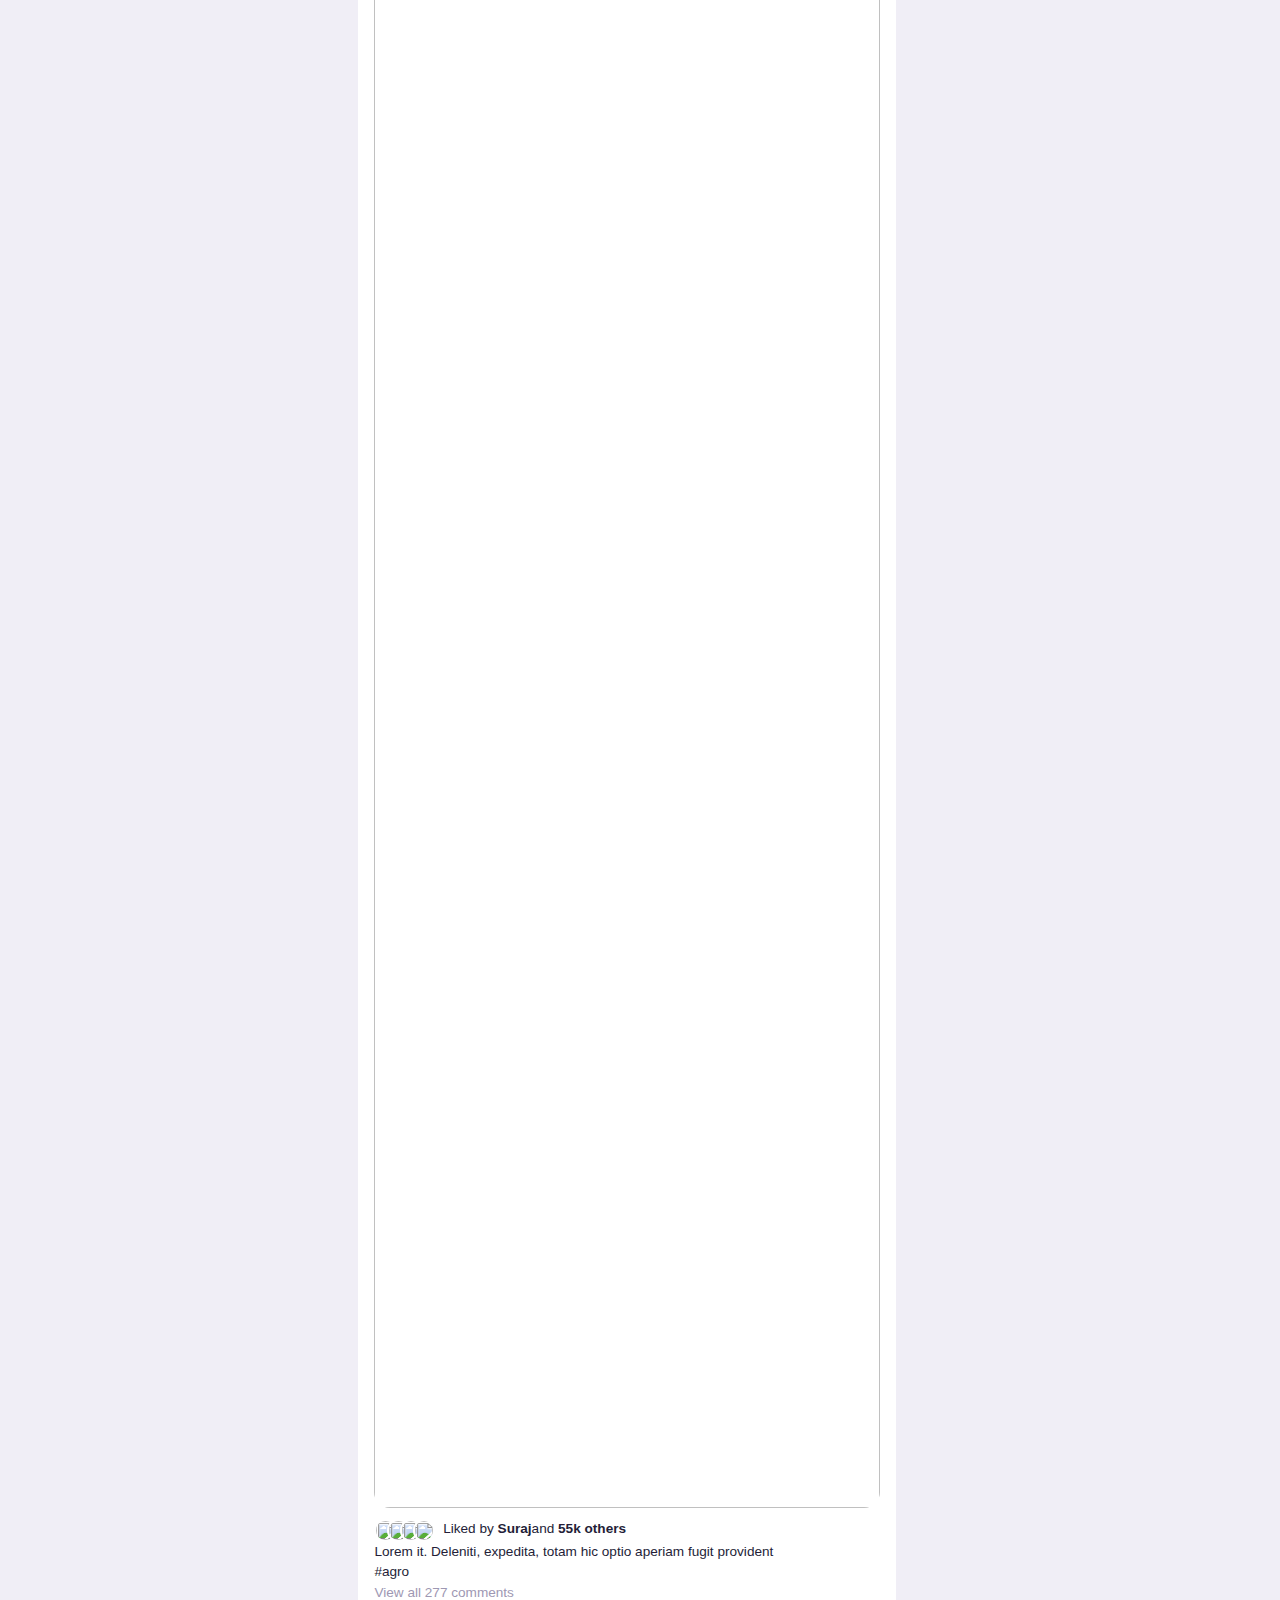
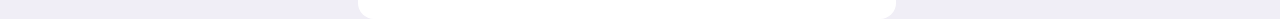
==== commit 99c94147: "Add files via upload" ====
--- a/index.html
+++ b/index.html
@@ -1,324 +1,744 @@
-<!DOCTYPE html>
-<html>
-  <head>
-    <title>Twitter markup</title>
-   
-   
-    <link rel="stylesheet" href="style.css">
-  </head>
-  <body>
-    <div class="layout">
-      <div class="layout__left-sidebar">
-        <svg xmlns="http://www.w3.org/2000/svg" viewBox="0 0 24 24" class="brand r-13gxpu9 r-4qtqp9 r-yyyyoo r-16y2uox r-1q142lx r-8kz0gk r-dnmrzs r-bnwqim r-1plcrui r-lrvibr r-1srniue"><g><path d="M23.643 4.937c-.835.37-1.732.62-2.675.733.962-.576 1.7-1.49 2.048-2.578-.9.534-1.897.922-2.958 1.13-.85-.904-2.06-1.47-3.4-1.47-2.572 0-4.658 2.086-4.658 4.66 0 .364.042.718.12 1.06-3.873-.195-7.304-2.05-9.602-4.868-.4.69-.63 1.49-.63 2.342 0 1.616.823 3.043 2.072 3.878-.764-.025-1.482-.234-2.11-.583v.06c0 2.257 1.605 4.14 3.737 4.568-.392.106-.803.162-1.227.162-.3 0-.593-.028-.877-.082.593 1.85 2.313 3.198 4.352 3.234-1.595 1.25-3.604 1.995-5.786 1.995-.376 0-.747-.022-1.112-.065 2.062 1.323 4.51 2.093 7.14 2.093 8.57 0 13.255-7.098 13.255-13.254 0-.2-.005-.402-.014-.602.91-.658 1.7-1.477 2.323-2.41z"/></g></svg>
-        <div class="sidebar-menu ">
-            <div class="sidebar-menu__item sidebar-menu__item--active">
-                <svg xmlns="http://www.w3.org/2000/svg" class="sidebar-menu__item-icon  " viewBox="0 0 24 24"><g><path d="M22.58 7.35L12.475 1.897c-.297-.16-.654-.16-.95 0L1.425 7.35c-.486.264-.667.87-.405 1.356.18.335.525.525.88.525.16 0 .324-.038.475-.12l.734-.396 1.59 11.25c.216 1.214 1.31 2.062 2.66 2.062h9.282c1.35 0 2.444-.848 2.662-2.088l1.588-11.225.737.398c.485.263 1.092.082 1.354-.404.263-.486.08-1.093-.404-1.355zM12 15.435c-1.795 0-3.25-1.455-3.25-3.25s1.455-3.25 3.25-3.25 3.25 1.455 3.25 3.25-1.455 3.25-3.25 3.25z"></path></g></svg>
-                Home
-            </div>
-            <div class="sidebar-menu__item">
-                <svg xmlns="http://www.w3.org/2000/svg"class="sidebar-menu__item-icon " viewBox="0 0 24 24" ><g><path d="M21 7.337h-3.93l.372-4.272c.036-.412-.27-.775-.682-.812-.417-.03-.776.27-.812.683l-.383 4.4h-6.32l.37-4.27c.037-.413-.27-.776-.68-.813-.42-.03-.777.27-.813.683l-.382 4.4H3.782c-.414 0-.75.337-.75.75s.336.75.75.75H7.61l-.55 6.327H3c-.414 0-.75.336-.75.75s.336.75.75.75h3.93l-.372 4.272c-.036.412.27.775.682.812l.066.003c.385 0 .712-.295.746-.686l.383-4.4h6.32l-.37 4.27c-.036.413.27.776.682.813l.066.003c.385 0 .712-.295.746-.686l.382-4.4h3.957c.413 0 .75-.337.75-.75s-.337-.75-.75-.75H16.39l.55-6.327H21c.414 0 .75-.336.75-.75s-.336-.75-.75-.75zm-6.115 7.826h-6.32l.55-6.326h6.32l-.55 6.326z"></path></g></svg>
-                  Explore
-            </div>
-            <div class="sidebar-menu__item">
-                <svg  xmlns="http://www.w3.org/2000/svg"  class="sidebar-menu__item-icon" viewBox="0 0 24 24"><g><path d="M21.697 16.468c-.02-.016-2.14-1.64-2.103-6.03.02-2.532-.812-4.782-2.347-6.335C15.872 2.71 14.01 1.94 12.005 1.93h-.013c-2.004.01-3.866.78-5.242 2.174-1.534 1.553-2.368 3.802-2.346 6.334.037 4.33-2.02 5.967-2.102 6.03-.26.193-.366.53-.265.838.102.308.39.515.712.515h4.92c.102 2.31 1.997 4.16 4.33 4.16s4.226-1.85 4.327-4.16h4.922c.322 0 .61-.206.71-.514.103-.307-.003-.645-.263-.838zM12 20.478c-1.505 0-2.73-1.177-2.828-2.658h5.656c-.1 1.48-1.323 2.66-2.828 2.66zM4.38 16.32c.74-1.132 1.548-3.028 1.524-5.896-.018-2.16.644-3.982 1.913-5.267C8.91 4.05 10.397 3.437 12 3.43c1.603.008 3.087.62 4.18 1.728 1.27 1.285 1.933 3.106 1.915 5.267-.024 2.868.785 4.765 1.525 5.896H4.38z"></path></g></svg>
-                  Notification
-            </div>
-            <div class="sidebar-menu__item">
-                <svg xmlns="http://www.w3.org/2000/svg"  class="sidebar-menu__item-icon" viewBox="0 0 24 24"><g><path d="M19.25 3.018H4.75C3.233 3.018 2 4.252 2 5.77v12.495c0 1.518 1.233 2.753 2.75 2.753h14.5c1.517 0 2.75-1.235 2.75-2.753V5.77c0-1.518-1.233-2.752-2.75-2.752zm-14.5 1.5h14.5c.69 0 1.25.56 1.25 1.25v.714l-8.05 5.367c-.273.18-.626.182-.9-.002L3.5 6.482v-.714c0-.69.56-1.25 1.25-1.25zm14.5 14.998H4.75c-.69 0-1.25-.56-1.25-1.25V8.24l7.24 4.83c.383.256.822.384 1.26.384.44 0 .877-.128 1.26-.383l7.24-4.83v10.022c0 .69-.56 1.25-1.25 1.25z"></path></g></svg>
-                  Messages
-            </div>
-            <div class="sidebar-menu__item">
-                <svg xmlns="http://www.w3.org/2000/svg" class="sidebar-menu__item-icon" viewBox="0 0 24 24"><g><path d="M12 11.816c1.355 0 2.872-.15 3.84-1.256.814-.93 1.078-2.368.806-4.392-.38-2.825-2.117-4.512-4.646-4.512S7.734 3.343 7.354 6.17c-.272 2.022-.008 3.46.806 4.39.968 1.107 2.485 1.256 3.84 1.256zM8.84 6.368c.162-1.2.787-3.212 3.16-3.212s2.998 2.013 3.16 3.212c.207 1.55.057 2.627-.45 3.205-.455.52-1.266.743-2.71.743s-2.255-.223-2.71-.743c-.507-.578-.657-1.656-.45-3.205zm11.44 12.868c-.877-3.526-4.282-5.99-8.28-5.99s-7.403 2.464-8.28 5.99c-.172.692-.028 1.4.395 1.94.408.52 1.04.82 1.733.82h12.304c.693 0 1.325-.3 1.733-.82.424-.54.567-1.247.394-1.94zm-1.576 1.016c-.126.16-.316.246-.552.246H5.848c-.235 0-.426-.085-.552-.246-.137-.174-.18-.412-.12-.654.71-2.855 3.517-4.85 6.824-4.85s6.114 1.994 6.824 4.85c.06.242.017.48-.12.654z"></path></g></svg>
-                  Profile
-            </div>
-            <div class="sidebar-menu__item">
-                <svg xmlns="http://www.w3.org/2000/svg" class="sidebar-menu__item-icon" viewBox="0 0 24 24"><g><path d="M16.5 10.25c-.965 0-1.75.787-1.75 1.75s.784 1.75 1.75 1.75c.964 0 1.75-.786 1.75-1.75s-.786-1.75-1.75-1.75zm0 2.5c-.414 0-.75-.336-.75-.75 0-.413.337-.75.75-.75s.75.336.75.75c0 .413-.336.75-.75.75zm-4.5-2.5c-.966 0-1.75.787-1.75 1.75s.785 1.75 1.75 1.75 1.75-.786 1.75-1.75-.784-1.75-1.75-1.75zm0 2.5c-.414 0-.75-.336-.75-.75 0-.413.337-.75.75-.75s.75.336.75.75c0 .413-.336.75-.75.75zm-4.5-2.5c-.965 0-1.75.787-1.75 1.75s.785 1.75 1.75 1.75c.964 0 1.75-.786 1.75-1.75s-.787-1.75-1.75-1.75zm0 2.5c-.414 0-.75-.336-.75-.75 0-.413.337-.75.75-.75s.75.336.75.75c0 .413-.336.75-.75.75z"></path><path d="M12 22.75C6.072 22.75 1.25 17.928 1.25 12S6.072 1.25 12 1.25 22.75 6.072 22.75 12 17.928 22.75 12 22.75zm0-20C6.9 2.75 2.75 6.9 2.75 12S6.9 21.25 12 21.25s9.25-4.15 9.25-9.25S17.1 2.75 12 2.75z"></path></g></svg>
-                  More
-            </div>
-            
-        </div>
-        
-
-    </div>
-      <div class="layout__main">
-        <div class="feed">
-          <div class="feed__header">
-            <h2>Home</h2>
-          </div>
-        <div class="tweet-box">
-          <form>
-            <div class="tweetbox__input">
-              <img src="/pic/download3.png" alt="" srcset="">
-               <input type="text" placeholder="Whats happening">
-            </div>
-            <button class="tweetBox__tweetButton">Tweet</button>
-          </form>
-        </div>
-      </div>
-        <div class="tweet">
-          <img class="tweet__author-logo" src="/pic/download.jpg" />
-          <div class="tweet__main">
-            <div class="tweet__header">
-              <div class="tweet__author-name">
-                GAGAN M
-              </div>
-              <div class="tweet__author-slug">
-                @gagan00717
-              </div>
-              <div class="tweet__publish-time">
-                38m
-              </div>
-            </div>
-            <div class="tweet__content">
-              Thank you
-            </div>
-          </div>
-        </div>
-        <div class="tweet">
-          <img class="tweet__author-logo" src="/pic/download.jpg" />
-          <div class="tweet__main">
-            <div class="tweet__header">
-              <div class="tweet__author-name">
-                gagan
-              </div>
-              <div class="tweet__author-slug">
-                @gagan00717
-              </div>
-              <div class="tweet__publish-time">
-                10d
-              </div>
-            </div>
-            <div class="tweet__content">
-                 Lorem ipsum dolor, sit amet consectetur adipisicing elit. Alias repellendus deleniti odit. Debitis, aperiam atque. Doloremque quae odit numquam quis cum eligendi harum. Deleniti sint a, id quas dolorum fuga.
-              <a href="https://elixirdigest.net/digests/276"
-                >https://elixirdigest.net/digests/276</a
-              >
-              @_tamas_soos #myelixirstatus #elixirlang #phoenixframework
-            </div>
-          </div>
-        </div>
-
-        <div class="tweet">
-          <img class="tweet__author-logo" src="pic/download.jpg" />
-          <div class="tweet__main">
-            <div class="tweet__header">
-              <div class="tweet__author-name">
-                Chris
-              </div>
-              <div class="tweet__author-slug">
-                @chris
-              </div>
-              <div class="tweet__publish-time">
-                15h
-              </div>
-            </div>
-            <div class="tweet__content">
-              Lorem ipsum dolor sit amet consectetur adipisicing elit. Modi non, distinctio, ad soluta tempora iusto culpa consequatur voluptate sed, sapiente repudiandae iure voluptates illo? Hic similique suscipit earum iste facere.
-              <a href="https://typeclasses.com/typed-holes"
-                >https://typeclasses.com/typed-holes</a
-              >)
-              <img class="tweet__image" src="pic/download.jpg" />
-            </div>
-          </div>
-        </div>
-
-        <div class="tweet">
-          <img class="tweet__author-logo" src="pic/download.jpg" />
-          <div class="tweet__main">
-            <div class="tweet__header">
-              <div class="tweet__author-name">
-                Becki 
-              </div>
-              <div class="tweet__author-slug">
-                @becki
-              </div>
-              <div class="tweet__publish-time">
-                38m
-              </div>
-            </div>
-            <div class="tweet__content">
-              Thank you
-            </div>
-          </div>
-        </div>
-
-        <div class="tweet">
-          <img class="tweet__author-logo" src="pic/download.jpg" />
-          <div class="tweet__main">
-            <div class="tweet__header">
-              <div class="tweet__author-name">
-                Becki 
-              </div>
-              <div class="tweet__author-slug">
-                @beckiandchris
-              </div>
-              <div class="tweet__publish-time">
-                38m
-              </div>
-            </div>
-            <div class="tweet__content">
-              Thank you
-            </div>
-          </div>
-        </div>
-
-        <div class="tweet">
-          <img class="tweet__author-logo" src="pic/download.jpg" />
-          <div class="tweet__main">
-            <div class="tweet__header">
-              <div class="tweet__author-name">
-                Becki (& Chris)
-              </div>
-              <div class="tweet__author-slug">
-                @beckiandchris
-              </div>
-              <div class="tweet__publish-time">
-                38m
-              </div>
-            </div>
-            <div class="tweet__content">
-              Thank you
-            </div>
-          </div>
-        </div>
-      </div>
-      <div class="layout__right-sidebar-container">
-        <div class="layout__right-sidebar">
-          <div class="trends-for-you">
-            <div class="trends-for-you__block">
-              <div class="trends-for-you__heading">
-                Trends for you
-              </div>
-            </div>
-            <div class="trends-for-you__block">
-              <div class="trends-for-you__meta-information">
-                Trending in India
-              </div>
-              <div class="trends-for-you__trend-name">
-                #iPhone12
-              </div>
-              <div class="trends-for-you__meta-information">
-                155k Tweets
-              </div>
-            </div>
-            <div class="trends-for-you__block">
-              <div class="trends-for-you__meta-information">
-                Trending in India
-              </div>
-              <div class="trends-for-you__trend-name">
-                #AmazonPrimeDay
-              </div>
-            </div>
-            <div class="trends-for-you__block">
-              <div class="trends-for-you__meta-information">
-                Trending - Trending
-              </div>
-              <div class="trends-for-you__trend-name">
-                #autos
-              </div>
-              <div class="trends-for-you__meta-information">
-                2,800 Tweets
-              </div>
-            </div>
-          </div>
-          <div class="who-to-follow">
-            <div class="who-to-follow__block">
-              <div class="who-to-follow__heading">
-                Who to follow
-              </div>
-            </div>
-            <div class="who-to-follow__block">
-              <img
-                class="who-to-follow__author-logo"
-                src="pic/download.jpg"
-              />
-              <div class="who-to-follow__content">
-                <div>
-                  <div class="who-to-follow__author-name">
-                    Becki (& Chris)
-                  </div>
-                  <div class="who-to-follow__author-slug">
-                    @beckiandchris
-                  </div>
-                </div>
-                <div class="who-to-follow__button">
-                  Follow
-                </div>
-              </div>
-            </div>
-            <div class="who-to-follow__block">
-              <img
-                class="who-to-follow__author-logo"
-                src="pic/download.jpg"
-              />
-              <div class="who-to-follow__content">
-                <div>
-                  <div class="who-to-follow__author-name">
-                    Elixir Digest
-                  </div>
-                  <div class="who-to-follow__author-slug">
-                    @elixirdigest
-                  </div>
-                </div>
-                <div class="who-to-follow__button">
-                  Follow
-                </div>
-              </div>
-            </div>
-
-            <div class="who-to-follow__block">
-              <img
-                class="who-to-follow__author-logo"
-                src="pic/download.jpg"
-              />
-              <div class="who-to-follow__content">
-                <div>
-                  <div class="who-to-follow__author-name">
-                    Chris Martin
-                  </div>
-                  <div class="who-to-follow__author-slug">
-                    @chris_martin
-                  </div>
-                </div>
-                <div class="who-to-follow__button">
-                  Follow
-                </div>
-              </div>
-            </div>
-          </div>
-        </div>
-      </div>
-    </div>
-    <div class="footer">
-      <div class="container">
-          <div class="row">
-              <div class="footer-col-1">
-                  <h3>Download our app</h3>
-                  <p>Download our MASKUP app for both iOS and Android! Whether you want to buy a Mask
-                      or get info about covid - try our top rated application today. Sign up</p>
-                  <div class="addlogo">
-                      <img src="images/app-store.png">
-                      <img src="images/play-store.png">
-                  </div>
-
-              </div>
-              <div class="footer-col-2">
-                  <h3>follow us</h3>
-                  <ul>
-                      <li><a href="https://www.facebook.com">Facebook</a></li>
-                      <li><a href="https://www.instagram.com">instagram</a></li>
-                      <li>
-                          <a href="https://www.twitter.com">Twitter</a>
-                      </li>
-
-                      <li><a href="https://www.youtube.com/search">You tube</a></li>
-                  </ul>
-              </div>
-
-          </div>
-          <hr>
-          <p class="copyright">copyright 2022 --- MASKUP</p>
-      </div>
-  </div>
-  </body>
+<html lang="en">
+<head>
+    <meta charset="UTF-8">
+    <meta http-equiv="X-UA-Compatible" content="IE=edge">
+    <meta name="viewport" content="width=device-width, initial-scale=1.0">
+    <link rel="stylesheet" href="style.css">
+    <link rel="stylesheet" href="https://unicons.iconscout.com/release/v2.1.6/css/unicons.css">
+    <title>OneWit</title>
+</head>
+<body>
+    <nav>
+        <div class="container">
+            <h2 class="log">
+                OneWit
+            </h2>
+            <div class="search-bar">
+                 <i class="uil uil-search"></i>
+                 <input type="search" placeholder=" Search for startup">
+            </div>
+            <div class="create">
+                <label  class=" btn btn-primary" for="create-post">Create</label>
+                <div class="profile-photo">
+                    <img src="./images/profile-1.jpg" alt="">
+                </div>
+            </div>
+        </div>
+    </nav>
+
+
+    <main>
+        <div class="container">
+            <div class="left">
+                <a href="" class="profile">
+                    <div class="profile-photo">
+                        <img src="./images/profile-1.jpg" alt="">
+                    </div>
+                    <div class="handle">
+                        <h4>DIana Ayi</h4>
+                        <p class="text-muted">
+                            @dayi
+                        </p>
+                    </div>
+                </a>
+
+
+
+                <div class="sidebar">
+                    <a href="" class="menu-item active">
+                        <span><i class="uil uil-home"></i></span><h3>Home</h3>
+                    </a>
+                    <a href="" class="menu-item ">
+                        <span><i class="uil uil-invoice"></i></span><h3>Investor</h3>
+                    </a>
+                    <a href="" class="menu-item ">
+                        <span><i class="uil uil-focus"></i></span><h3>Founder</h3>
+                    </a>
+                    <a href="" class="menu-item " id="notifications">
+                        <span><i class="uil uil-bell"><small class="notification-count">9+</small></i></span><h3>Notification</h3>
+                            <div class="notifications-popup">
+                                <div>
+                                    <div class="profile-photo">
+                                        <img src="/images/profile-1.jpg" alt="">
+
+                                    </div>
+                                    <div class="notification-body">
+                                        <b>Gagan</b> cretaed a startup called Onwith
+                                        <small class="text-muted">7 days ago</small>
+                                    </div>
+                                </div>
+                                <div>
+                                    <div class="profile-photo">
+                                        <img src="/images/profile-2.jpg" alt="">
+
+                                    </div>
+                                    <div class="notification-body">
+                                        <b>Gagan</b> cretaed a startup called Onwith
+                                        <small class="text-muted">7 days ago</small>
+                                    </div>
+                                </div>
+                                <div>
+                                    <div class="profile-photo">
+                                        <img src="/images/profile-3.jpg" alt="">
+
+                                    </div>
+                                    <div class="notification-body">
+                                        <b>Gagan</b> cretaed a startup called Onwith
+                                        <small class="text-muted">7 days ago</small>
+                                    </div>
+                                </div>
+                                <div>
+                                    <div class="profile-photo">
+                                        <img src="/images/profile-4.jpg" alt="">
+
+                                    </div>
+                                    <div class="notification-body">
+                                        <b>Gagan</b> cretaed a startup called Onwith
+                                        <small class="text-muted">7 days ago</small>
+                                    </div>
+                                </div>
+                                <div>
+                                    <div class="profile-photo">
+                                        <img src="/images/profile-5.jpg" alt="">
+
+                                    </div>
+                                    <div class="notification-body">
+                                        <b>Gagan</b> cretaed a startup called Onwith
+                                        <small class="text-muted">7 days ago</small>
+                                    </div>
+                                </div>
+                                <div>
+                                    <div class="profile-photo">
+                                        <img src="/images/profile-6.jpg" alt="">
+
+                                    </div>
+                                    <div class="notification-body">
+                                        <b>Gagan</b> cretaed a startup called Onwith
+                                        <small class="text-muted">7 days ago</small>
+                                    </div>
+                                </div>
+                            </div>
+
+
+                    </a>
+                    <a href="" class="menu-item " id="messages-notifications">
+                        <span><i class="uil uil-message"><small class="notification-count">9+</small></i></span><h3>Messages</h3>
+                    </a>
+                    <a href="" class="menu-item ">
+                        <span><i class="uil uil-compass"></i></span><h3>Explore</h3>
+                    </a>
+                    <a href="" class="menu-item">
+                        <span><i class="uil uil-bookmark"></i></span><h3>Bookmark</h3>
+                    </a>
+                    <a href="" class="menu-item ">
+                        <span><i class="uil uil-palette"></i></span><h3>Theme</h3>
+                    </a>
+                    <a href="" class="menu-item  active">
+                        <span><i class="uil uil-setting"></i></span><h3>Setting</h3>
+                    </a>
+            </div>
+            <label for="create-post" class="btn btn-primary" id="x">Create post</label>
+            </div>
+
+            <div class="middle">
+                   <div class="stories">
+                    <div class="story">
+                        <div class="profile-photo">
+                            <img src="/images/profile-10.jpg" alt="">
+                        </div>
+                        <p class="name">Your story</p>
+                    </div>
+                    <div class="story">
+                        <div class="profile-photo">
+                            <img src="/images/profile-11.jpg" alt="">
+                        </div>
+                        <p class="name">Your story</p>
+                    </div>
+                    <div class="story">
+                        <div class="profile-photo">
+                            <img src="/images/profile-12.jpg" alt="">
+                        </div>
+                        <p class="name">Your story</p>
+                    </div>
+                    <div class="story">
+                        <div class="profile-photo">
+                            <img src="/images/profile-13.jpg" alt="">
+                        </div>
+                        <p class="name">Your story</p>
+                    </div>
+                    <div class="story">
+                        <div class="profile-photo">
+                            <img src="/images/profile-14.jpg" alt="">
+                        </div>
+                        <p class="name">Your story</p>
+                    </div>
+                    <div class="story">
+                        <div class="profile-photo">
+                            <img src="/images/profile-15.jpg" alt="">
+                        </div>
+                        <p class="name">Your story</p>
+                    </div>
+                   </div>
+
+
+                   <form action="" class="create-post">
+                    <div class="profile-photo">
+                        <img src="/images/profile-1.jpg" alt="" srcset="">
+                    </div>
+                    <input type="text" name="" id="create-post" placeholder="Enter your ideas">
+                    <input type="submit" value="Post" class="btn btn-primary">
+                   </form>
+
+           
+
+            <div class="feeds">
+                <div class="feed">
+                    <div class="head">
+                     <div class="user">
+                        <div class="profile-photo">
+                            <img src="/images/profile-19.jpg" alt="">
+                        </div>
+                        <div class="ingo">
+                            <h3>Oose</h3>
+                            <small>India,15 Minutes</small>
+                        </div>
+                        
+                     </div>
+                     <span class="edit">
+                        <i class="uil uil-ellipsis-h"></i>
+                      </span>
+                </div>
+                <div class="photo">
+                    <img src="/images/feed-1.jpg" alt="">
+                </div>
+                <div class="action-button">
+                        <div class="interaction-buttons">
+                            <span class="edit">
+                                <i class="uil uil-heart"></i>
+                              </span>
+                              <span class="edit">
+                                <i class="uil uil-comment-dots"></i>
+                              </span>
+                              <span class="edit">
+                                <i class="uil uil-share-alt"></i>
+                              </span>
+
+                        </div>
+                        <div class="bookmarks">
+                            <span class="edit">
+                                <i class="uil uil-bookmark-full"></i>
+                              </span>
+                        </div>
+                </div>
+
+                <div class="liked-by">
+                    <span><img src="/images/profile-10.jpg" alt=""></span>
+                    <span><img src="/images/profile-11.jpg" alt=""></span>
+                    <span><img src="/images/profile-12.jpg" alt=""></span>
+                    <span><img src="/images/profile-13.jpg" alt=""></span>
+                    <p>Liked by <b>Suraj</b>and <b>55k others</b></p>
+                </div>
+                <div class="caption">
+                    <p>Lorem it. Deleniti, expedita, totam hic optio aperiam fugit provident</p>
+                    <span class="hash-tag">#agro</span>
+                    <div class="comments text-muted">View all 277 comments</div>
+                </div>
+            </div>
+
+            <div class="feed">
+                <div class="head">
+                 <div class="user">
+                    <div class="profile-photo">
+                        <img src="/images/profile-12.jpg" alt="">
+                    </div>
+                    <div class="ingo">
+                        <h3>Oose</h3>
+                        <small>India,15 Minutes</small>
+                    </div>
+                    
+                 </div>
+                 <span class="edit">
+                    <i class="uil uil-ellipsis-h"></i>
+                  </span>
+            </div>
+            <div class="photo">
+                <img src="/images/feed-2.jpg" alt="">
+            </div>
+            <div class="action-button">
+                    <div class="interaction-buttons">
+                        <span class="edit">
+                            <i class="uil uil-heart"></i>
+                          </span>
+                          <span class="edit">
+                            <i class="uil uil-comment-dots"></i>
+                          </span>
+                          <span class="edit">
+                            <i class="uil uil-share-alt"></i>
+                          </span>
+
+                    </div>
+                    <div class="bookmarks">
+                        <span class="edit">
+                            <i class="uil uil-bookmark-full"></i>
+                          </span>
+                    </div>
+            </div>
+
+            <div class="liked-by">
+                <span><img src="/images/profile-10.jpg" alt=""></span>
+                <span><img src="/images/profile-11.jpg" alt=""></span>
+                <span><img src="/images/profile-12.jpg" alt=""></span>
+                <span><img src="/images/profile-13.jpg" alt=""></span>
+                <p>Liked by <b>Suraj</b>and <b>55k others</b></p>
+            </div>
+            <div class="caption">
+                <p>Lorem it. Deleniti, expedita, totam hic optio aperiam fugit provident</p>
+                <span class="hash-tag">#agro</span>
+                <div class="comments text-muted">View all 277 comments</div>
+            </div>
+        </div>
+        <div class="feed">
+            <div class="head">
+             <div class="user">
+                <div class="profile-photo">
+                    <img src="/images/profile-18.jpg" alt="">
+                </div>
+                <div class="ingo">
+                    <h3>Oose</h3>
+                    <small>India,15 Minutes</small>
+                </div>
+                
+             </div>
+             <span class="edit">
+                <i class="uil uil-ellipsis-h"></i>
+              </span>
+        </div>
+        <div class="photo">
+            <img src="/images/feed-3.jpg" alt="">
+        </div>
+        <div class="action-button">
+                <div class="interaction-buttons">
+                    <span class="edit">
+                        <i class="uil uil-heart"></i>
+                      </span>
+                      <span class="edit">
+                        <i class="uil uil-comment-dots"></i>
+                      </span>
+                      <span class="edit">
+                        <i class="uil uil-share-alt"></i>
+                      </span>
+
+                </div>
+                <div class="bookmarks">
+                    <span class="edit">
+                        <i class="uil uil-bookmark-full"></i>
+                      </span>
+                </div>
+        </div>
+
+        <div class="liked-by">
+            <span><img src="/images/profile-10.jpg" alt=""></span>
+            <span><img src="/images/profile-11.jpg" alt=""></span>
+            <span><img src="/images/profile-12.jpg" alt=""></span>
+            <span><img src="/images/profile-13.jpg" alt=""></span>
+            <p>Liked by <b>Suraj</b>and <b>55k others</b></p>
+        </div>
+        <div class="caption">
+            <p>Lorem it. Deleniti, expedita, totam hic optio aperiam fugit provident</p>
+            <span class="hash-tag">#agro</span>
+            <div class="comments text-muted">View all 277 comments</div>
+        </div>
+    </div>
+    <div class="feed">
+        <div class="head">
+         <div class="user">
+            <div class="profile-photo">
+                <img src="/images/profile-11.jpg" alt="">
+            </div>
+            <div class="ingo">
+                <h3>Oose</h3>
+                <small>India,15 Minutes</small>
+            </div>
+            
+         </div>
+         <span class="edit">
+            <i class="uil uil-ellipsis-h"></i>
+          </span>
+    </div>
+    <div class="photo">
+        <img src="/images/feed-4.jpg" alt="">
+    </div>
+    <div class="action-button">
+            <div class="interaction-buttons">
+                <span class="edit">
+                    <i class="uil uil-heart"></i>
+                  </span>
+                  <span class="edit">
+                    <i class="uil uil-comment-dots"></i>
+                  </span>
+                  <span class="edit">
+                    <i class="uil uil-share-alt"></i>
+                  </span>
+
+            </div>
+            <div class="bookmarks">
+                <span class="edit">
+                    <i class="uil uil-bookmark-full"></i>
+                  </span>
+            </div>
+    </div>
+
+    <div class="liked-by">
+        <span><img src="/images/profile-10.jpg" alt=""></span>
+        <span><img src="/images/profile-11.jpg" alt=""></span>
+        <span><img src="/images/profile-12.jpg" alt=""></span>
+        <span><img src="/images/profile-13.jpg" alt=""></span>
+        <p>Liked by <b>Suraj</b>and <b>55k others</b></p>
+    </div>
+    <div class="caption">
+        <p>Lorem it. Deleniti, expedita, totam hic optio aperiam fugit provident</p>
+        <span class="hash-tag">#agro</span>
+        <div class="comments text-muted">View all 277 comments</div>
+    </div>
+</div>
+<div class="feed">
+    <div class="head">
+     <div class="user">
+        <div class="profile-photo">
+            <img src="/images/profile-13.jpg" alt="">
+        </div>
+        <div class="ingo">
+            <h3>Oose</h3>
+            <small>India,15 Minutes</small>
+        </div>
+        
+     </div>
+     <span class="edit">
+        <i class="uil uil-ellipsis-h"></i>
+      </span>
+</div>
+<div class="photo">
+    <img src="/images/feed-6.jpg" alt="">
+</div>
+<div class="action-button">
+        <div class="interaction-buttons">
+            <span class="edit">
+                <i class="uil uil-heart"></i>
+              </span>
+              <span class="edit">
+                <i class="uil uil-comment-dots"></i>
+              </span>
+              <span class="edit">
+                <i class="uil uil-share-alt"></i>
+              </span>
+
+        </div>
+        <div class="bookmarks">
+            <span class="edit">
+                <i class="uil uil-bookmark-full"></i>
+              </span>
+        </div>
+</div>
+
+<div class="liked-by">
+    <span><img src="/images/profile-10.jpg" alt=""></span>
+    <span><img src="/images/profile-11.jpg" alt=""></span>
+    <span><img src="/images/profile-12.jpg" alt=""></span>
+    <span><img src="/images/profile-13.jpg" alt=""></span>
+    <p>Liked by <b>Suraj</b>and <b>55k others</b></p>
+</div>
+<div class="caption">
+    <p>Lorem it. Deleniti, expedita, totam hic optio aperiam fugit provident</p>
+    <span class="hash-tag">#agro</span>
+    <div class="comments text-muted">View all 277 comments</div>
+</div>
+</div>
+<div class="feed">
+    <div class="head">
+     <div class="user">
+        <div class="profile-photo">
+            <img src="/images/profile-15.jpg" alt="">
+        </div>
+        <div class="ingo">
+            <h3>Oose</h3>
+            <small>India,15 Minutes</small>
+        </div>
+        
+     </div>
+     <span class="edit">
+        <i class="uil uil-ellipsis-h"></i>
+      </span>
+</div>
+<div class="photo">
+    <img src="/images/feed-7.jpg" alt="">
+</div>
+<div class="action-button">
+        <div class="interaction-buttons">
+            <span class="edit">
+                <i class="uil uil-heart"></i>
+              </span>
+              <span class="edit">
+                <i class="uil uil-comment-dots"></i>
+              </span>
+              <span class="edit">
+                <i class="uil uil-share-alt"></i>
+              </span>
+
+        </div>
+        <div class="bookmarks">
+            <span class="edit">
+                <i class="uil uil-bookmark-full"></i>
+              </span>
+        </div>
+</div>
+
+<div class="liked-by">
+    <span><img src="/images/profile-10.jpg" alt=""></span>
+    <span><img src="/images/profile-11.jpg" alt=""></span>
+    <span><img src="/images/profile-12.jpg" alt=""></span>
+    <span><img src="/images/profile-13.jpg" alt=""></span>
+    <p>Liked by <b>Suraj</b>and <b>55k others</b></p>
+</div>
+<div class="caption">
+    <p>Lorem it. Deleniti, expedita, totam hic optio aperiam fugit provident</p>
+    <span class="hash-tag">#agro</span>
+    <div class="comments text-muted">View all 277 comments</div>
+</div>
+</div>
+<div class="feed">
+    <div class="head">
+     <div class="user">
+        <div class="profile-photo">
+            <img src="/images/profile-17.jpg" alt="">
+        </div>
+        <div class="ingo">
+            <h3>Oose</h3>
+            <small>India,15 Minutes</small>
+        </div>
+        
+     </div>
+     <span class="edit">
+        <i class="uil uil-ellipsis-h"></i>
+      </span>
+</div>
+<div class="photo">
+    <img src="/images/feed-3.jpg" alt="">
+</div>
+<div class="action-button">
+        <div class="interaction-buttons">
+            <span class="edit">
+                <i class="uil uil-heart"></i>
+              </span>
+              <span class="edit">
+                <i class="uil uil-comment-dots"></i>
+              </span>
+              <span class="edit">
+                <i class="uil uil-share-alt"></i>
+              </span>
+
+        </div>
+        <div class="bookmarks">
+            <span class="edit">
+                <i class="uil uil-bookmark-full"></i>
+              </span>
+        </div>
+</div>
+
+<div class="liked-by">
+    <span><img src="/images/profile-10.jpg" alt=""></span>
+    <span><img src="/images/profile-11.jpg" alt=""></span>
+    <span><img src="/images/profile-12.jpg" alt=""></span>
+    <span><img src="/images/profile-13.jpg" alt=""></span>
+    <p>Liked by <b>Suraj</b>and <b>55k others</b></p>
+</div>
+<div class="caption">
+    <p>Lorem it. Deleniti, expedita, totam hic optio aperiam fugit provident</p>
+    <span class="hash-tag">#agro</span>
+    <div class="comments text-muted">View all 277 comments</div>
+</div>
+</div>
+</div>  
+</div>
+    
+        
+        <div class="right">
+            <div class="messages">
+                <div class="heading">
+                    <h4>Messages</h4><i class="uil uil-edit"></i>
+                </div>
+                    <div class="search-bar">
+                        <i class="uil uil-search"></i>
+                     <input type="search" placeholder="Search messages" id="messages-search">
+                    </div>
+                <div class="category">
+                   <h6 class="active">Primary</h6>
+                   <h6>General</h6>
+                   <h6 class="message-requests">Requests(7)</h6>
+                </div>
+                <div class="message">
+                    <div class="profile-photo">
+                        <img src="/images/profile-16.jpg" alt="">
+                        <div class="active"></div>
+                    </div>
+                    <div class="message-body">
+                         <h5>Edem</h5>
+                         <p class="text-muted">Just woke uo bruh</p>
+                    </div>
+                </div>
+
+                <div class="message">
+                    <div class="profile-photo">
+                        <img src="/images/profile-15.jpg" alt="">
+                    </div>
+                    <div class="message-body">
+                         <h5>Edem</h5>
+                         <p class="text-bold">Just woke uo bruh</p>
+                    </div>
+                </div>
+
+                <div class="message">
+                    <div class="profile-photo">
+                        <img src="/images/profile-19.jpg" alt="">
+                    </div>
+                    <div class="message-body">
+                         <h5>Edem</h5>
+                         <p class="text-bold">Just woke uo bruh</p>
+                    </div>
+                </div>
+
+                <div class="message">
+                    <div class="profile-photo">
+                        <img src="/images/profile-18.jpg" alt="">
+                    </div>
+                    <div class="message-body">
+                         <h5>Edem</h5>
+                         <p class="text-bold">Just woke uo bruh</p>
+                    </div>
+                </div>
+
+                <div class="message">
+                    <div class="profile-photo">
+                        <img src="/images/profile-1.jpg" alt="">
+                    </div>
+                    <div class="message-body">
+                         <h5>Edem</h5>
+                         <p class="text-bold">Just woke uo bruh</p>
+                    </div>
+                </div>
+            </div>
+
+            <div class="friend-requests">
+                 <h4>Requests</h4>
+                 <div class="request">
+                    <div class="info">
+                        <div class="profile-photo">
+                            <img src="/images/profile-11.jpg" alt="">
+                        </div>
+                    <div>
+                    <h5>suraj</h5>
+                    <p class="text-muted">
+                        8 mutual friends
+                    </p>
+                </div>
+              </div>
+                    <div class="action">
+                        
+                        <button class="btn btn-primary">Accept</button>
+                        <button class="btn ">decline</button>
+                    
+            </div>   
+            </div>
+            <div class="request">
+                <div class="info">
+                    <div class="profile-photo">
+                        <img src="/images/profile-11.jpg" alt="">
+                    </div>
+                <div>
+                <h5>suraj</h5>
+                <p class="text-muted">
+                    8 mutual friends
+                </p>
+            </div>
+          </div>
+                <div class="action">
+                    
+                    <button class="btn btn-primary">Accept</button>
+                    <button class="btn ">decline</button>
+                
+        </div>   
+        </div>
+        <div class="request">
+            <div class="info">
+                <div class="profile-photo">
+                    <img src="/images/profile-11.jpg" alt="">
+                </div>
+            <div>
+            <h5>suraj</h5>
+            <p class="text-muted">
+                8 mutual friends
+            </p>
+        </div>
+      </div>
+            <div class="action">
+                
+                <button class="btn btn-primary">Accept</button>
+                <button class="btn ">decline</button>
+            
+    </div>   
+    </div>
+        </div>
+        </div>
+</div>
+</main>
+
+<div class="customize-theme">
+    <div class="class">
+        <h2>Customize your view</h2>
+        <p>Manage your font size,color,background</p>
+
+        <div class="font-size">
+            <h4>Font-size</h4>
+            <div>
+                <h6>Aa</h6>
+                <div class="choose-size">
+                    <span class="font-size-1"></span>
+                    <span class="font-size-2"></span>
+                    <span class="font-size-3"></span>
+                    <span class="font-size-4"></span>
+                    <span class="font-size-5"></span>
+                </div>
+                <h3>Aa</h3>
+            </div>
+        </div>
+        <div class="color">
+            <h4>Color</h4>
+            <div class="choose-color">
+                <span class="color-1-active"></span>
+                <span class="color-2"></span>
+                <span class="color-3"></span>
+                <span class="color-4"></span>
+                <span class="color-5"></span>
+            </div>
+        </div>
+        <div class="background">
+            <h4>background</h4>
+            <div class="choose-bg">
+            <div class="bg-1">
+                <span></span>
+                <h5 for="bg-1">Light</h5>
+            </div>
+            <div class="bg-2">
+                <span></span>
+                <h5 >Dim</h5>
+            </div>
+            <div class="bg-3">
+                <span></span>
+                <h5 >Lights On</h5>
+            </div>
+            </div>
+        </div>
+    </div>
+</div>
+<script src="/index.js"></script>
+</body>
 </html>--- a/style.css
+++ b/style.css
@@ -1,385 +1,765 @@
-
-.layout{
-    display: grid;
-    grid-template-columns: 275px auto 350px;
-    margin: 0 auto ;
-
-}
-
-.layout__right-sidebar{
-    position: fixed;
-}
- body{
-  --twitter-color:#50b7f5;
-  --twitter-background:#e6ecf0
- }
-.brand {
-    height: 28px;
-    filter: invert(46%) sepia(99%) saturate(1449%) hue-rotate(176deg) brightness(100%) contrast(91%);
-    padding: 10px;
-  }
-
-  .sidebar-menu {
-    position: fixed;
-  }
-  
-  #icon{
-    width: 30px;
-    cursor: pointer;
-    display: flex;
-    text-align: right;
-    
-  }
-  .sidebar-menu__item {
-    font-size: 19px;
-    color: #0F141A;
-    display: flex;
-    align-items: center;
-    font-weight: 700;
-    padding: 10px;
-  }
-  
-  .sidebar-menu__item:hover {
-    background: rgba(29, 161, 242, 0.1);
-    color: #1da0f2;
-    border-radius: 20px;
-    cursor: pointer;
-  }
-  
-  .sidebar-menu__item--active {
-    color: #1da0f2;
-  }
-  
-  .sidebar-menu__item-icon {
-    height: 26px;
-    margin-right: 20px;
-  }
-  
-  .sidebar-menu__item--active .sidebar-menu__item-icon {
-    filter: invert(67%) sepia(60%) saturate(4956%) hue-rotate(176deg) brightness(95%) contrast(99%);
-  }
-
-
-  .feed{
-    flex:0.5;
-    border-right: 1px solid var(--twitter-background);
-    min-width: fit-content;
-    overflow-y:scroll;
-  }
-
-  .feed__header{
-    position:sticky;
-    top: 0;
-    background-color: white;
-    z-index: 100;
-    border: 1px solid var(--twitter-background);
-    padding: 15px 20px;
-  }
-
-  .feed__header h2{
-    font-size: 20px;
-    font-weight: 800;
-  }
-
-  .feed::-webkit-scrollbar{
-    display: none;
-  }
-
-  .feed{
-    
-    scrollbar-width: none;
-  }
-
-  .tweetbox__input img{
-    border-radius: 50%;
-    height: 40px;
-  }
-
-  .tweetBox{
-    padding-bottom: 10px;
-    border-bottom: 8px solid var(--twitter-background);
-    padding-right: 10px;
-  }
-
-  .tweetBox form{
-    display: flex;
-    flex-direction: column;
-  }
-  .tweetbox__input{
-    display: flex;
-    padding: 20px;
-  }
-
-
-  .tweetbox__input input{
-    flex:1;
-    margin-left: 20px;
-    font-size: 20px;
-    border: none;
-    outline:none;
-  }
-.tweetBox__tweetButton{
-  background-color: var(--twitter-color);
-  border:none;
-  color:white;
-  font-weight: 900;
-  border-radius: 30px;
-  width: 80px;
-  height: 40px;
-  margin-top: 20px;
-  margin-left: auto;
-
-}
-
-
-
-  .tweet {
-    display: flex;
-    border-bottom: 1px solid #e6ecf0;
-    margin-bottom: 2px;
-    padding: 10px 15px;
-  }
-  
-  .tweet:hover {
-    background: rgba(0, 0, 0, 0.03);
-    cursor: pointer;
-  }
-  
-  .tweet a {
-    color: #1b94e0;
-    text-decoration: none;
-  }
-  
-  .tweet a:hover {
-    text-decoration: underline;
-  }
-  
-  .tweet__author-logo {
-    width: 49px;
-    height: 49px;
-    border-radius:50%;
-    margin-right: 10px;
-  }
-  
-  .tweet__header {
-    display: flex;
-  }
-  
-  .tweet__author-name {
-    font-size: 15px;
-    font-weight: 700;
-    color: #14171a;
-    margin-right: 5px;
-  }
-  
-  .tweet__author-slug {
-    color: #5b7083;
-    font-size: 15px;
-  }
-  
-  .tweet__publish-time {
-    margin-left: 5px;
-    color: #657786;
-  }
-  
-  .tweet__image {
-    width: 100%;
-    border-radius: 15px;
-    margin-top: 10px;
-  }
-
-  .trends-for-you {
-    border-radius: 15px;
-    background: #f5f8fa;
-    margin-bottom: 15px;
-  }
-  
-  .trends-for-you__block {
-    border-bottom: 1px solid #e6ecf0;
-    padding: 10px 15px;
-  }
-  
-  .trends-for-you__block:last-child {
-    border-bottom: none;
-  }
-  
-  .trends-for-you__heading {
-    font-size: 19px;
-    font-weight: bold;
-    color: #14171a;
-  }
-  
-  .trends-for-you__meta-information {
-    font-size: 13px;
-    font-weight: 300;
-    color: #657786;
-  }
-  
-  .trends-for-you__trend-name {
-    font-size: 15px;
-    color: #14171a;
-    font-weight: bold;
-    margin-bottom: 5px;
-    margin-top: 2px;
-  }
-
-  who-to-follow {
-    background: #f5f8fa;
-    border-radius: 15px;
-  }
-  
-  
-  .who-to-follow__block {
-    padding: 10px 15px;
-    display: flex;
-    align-items: center;
-    border-bottom: 1px solid #e6ecf0;
-  }
-  
-  .who-to-follow__block:last-child {
-    border-bottom: none;
-  }
-  
-  .who-to-follow__author-logo {
-    width: 49px;
-    height: 49px;
-    border-radius: 50px;
-    margin-right: 10px;
-  }
-  
-  .who-to-follow__author-slug {
-    color: #657786;
-    font-size: 15px;
-  }
-  
-  .who-to-follow__author-name {
-    font-size: 15px;
-    font-weight: 700;
-  }
-  
-  .who-to-follow__content {
-    display: flex;
-    justify-content: space-between;
-    width: 100%;
-  }
-  
-  .who-to-follow__heading {
-    font-size: 19px;
-    font-weight: bold;
-    color: #14171a;
-  }
-  
-  .who-to-follow__button {
-    border: 1px solid #1da0f2;
-    color: #1da0f2;
-    font-size: 15px;
-    font-weight: 700;
-    border-radius: 15px;
-    padding: 5px;
-    min-width: 67px;
-    text-align: center;
-  }
-  
-  .who-to-follow__button:hover {
-    background: rgba(29, 161, 242, 0.1);
-    cursor: pointer;
-  }
-
-  :root{
-    --primary-color:#edf2fc;
-    --secondary-color:#212121;
-  }
-
-  .container {
-    max-width: 1300px;
-    margin: auto;
-    padding-left: 25px;
-    padding-right: 25px;
-}
-
-.row {
-    display: flex;
-    align-items: center;
-    flex-wrap: wrap;
-    justify-content: space-around;
-
-}
-
-
-  .footer {
-    background: #000;
-    background-color: #000;
-    color: #8a8a8a;
-    margin: 0 auto;
-   text-align: center;
-    width: 51%;
-    position: relative;
-    padding: 30px 0 20px;
-    font-size: 14px;
-}
-
-.footer p {
-    color: #8a8a8a
-}
-
-.footer h3 {
-    color: #fff;
-    margin-bottom: 20px;
-    text-align: center;
-}
-
-.footer-col-1,
-.footer-col-2 {
-    min-width: 250px;
-    margin-bottom: 20px;
-}
-
-.footer-col-1 {
-    flex-basis: 30%;
-}
-
-
-.footer-col-4 {
-    flex-basis: 12%;
-    text-align: center;
-}
-
-.footer-col-2 {
-    flex-basis: 12%;
-    text-align: center;
-}
-
-ul {
-    list-style-type: none;
-}
-
-
-.footer-col-2 ul li {
-    color: white;
-    transform: 0.5s;
-
-}
-
-.footer-col-2 ul li:hover {
-    text-decoration: underline;
-    color: white;
-
-}
-
-.footer hr {
-    border: none;
-    height: 1px;
-    margin: 20px 0;
-    background: #b5b5b5;
-}
-
-.copyright {
-    text-align: center;
-}
-
-.menuicon {
-    width: 28px;
-    margin-left: 20px;
-    display: none;
-}
-
+/*@import url(<link rel= "preconnect"  href= "https://fonts.googleapis.com">
+<link rel="preconnect" href="https://fonts.gstatic.com" crossorigin>
+<link href="https://fonts.googleapis.com/css2?family=Poppins:ital,wght@0,400;0,500;0,600;1,700&display=swap" rel="stylesheet">);
+*/
+:root{
+    --color-white: hsl(252,30%,100%);
+    --color-light: hsl(252,30%,95%);
+    --color-gray: hsl(252,15%,65%);
+    --color-primary: hsl(22,75%,60%);
+    --color-secondary: hsl(252,100%,90%);
+    --color-success: hsl(120,95%,65%);
+    --color-danger: hsl(0,95%,65%);
+    --color-dark: hsl(252,30%,17%);
+    --color-black: hsl(252,30%,10%);
+
+    --border-radius:2rem;
+    --card-border-radius:1rem;
+    --btn-padding:0.6rem 2rem;
+    --search-padding:0.6rem 1rem;
+    --card-padding:1rem;
+
+    --sticky-top-left:5.4rem;
+    --sticky-top-right:-18rem;
+}
+
+*,*::before,*::after{
+    margin: 0;
+    padding: 0;
+    outline: 0;
+    box-sizing: border-box;
+    text-transform: none;
+    list-style: none;
+    border: none;
+    text-decoration: none;
+}
+body{
+    font-family:"Poppins",sans-serif;
+     color: var(--color-dark);
+     background: var(--color-light);
+     overflow-x: hidden;
+
+}
+
+.container{
+    width: 80%;
+    margin: 0 auto;
+}
+
+.profile-photo{
+     width: 2.7rem;
+     aspect-ratio:1/1;
+     border-radius: 50%;
+     overflow: hidden;
+}
+
+img{
+    display: block;
+    width: 100%;
+}
+
+.btn{
+    display: inline-block;
+    padding: var(--btn-padding);
+    font-weight: 500;
+    border-radius: var(--border-radius);
+    cursor: pointer;
+    transition: all 300ms ease;
+    font-size: 0.9rem;
+}
+
+.btn:hover{
+    opacity: 0.8;
+}
+
+.btn-primary{
+    background:var(--color-primary) ;
+    color: white;
+}
+
+.text-bold{
+    font-weight: 500;
+}
+
+.text-muted{
+    color: var(--color-gray);
+}
+
+nav{
+    width: 100%;
+    background:var(--color-white) ;
+    padding: 0.7rem 0;
+    position: fixed;
+    top: 0;
+    z-index: 10;
+}
+
+nav .container{
+    display: flex;
+    align-items: center;
+    justify-content: space-between;
+}
+
+ .search-bar{
+    background: var(--color-light);
+    border-radius: var(--border-radius);
+    padding: var(--search-padding);
+}
+
+.search-bar input[type="search"]{
+    background: transparent;
+    width: 30vw;
+    margin-left: 1rem;
+    font-size: 0.9rem;
+    color: var(--color-dark);
+}
+
+.search-bar input[type="search"]::placeholder{
+    color: var(--color-gray);
+
+}
+
+nav .create{
+    display: flex;
+    align-items: center;
+    gap: 2rem;
+}
+
+
+main{
+    position: relative;
+    top: 5.4rem;
+}
+main .container{
+    display: grid;
+    grid-template-columns: 18vw auto 20vw;
+    column-gap: 2ren;
+    position: relative;
+}
+
+main .container .left{
+    height: max-content;
+    position: sticky;
+    top: var(--sticky-top-left);
+     
+}
+
+main .container .left .profile{
+    padding: var(--card-padding);
+    background: var(--color-white);
+    border-radius: var(--border-radius);
+    display: flex;
+    align-items: center;
+    column-gap: 1rem;
+    width: 100%;
+}
+
+
+.left .sidebar{
+    margin-top: 1rem;
+    background: var(--color-white);
+    border-radius: var(--card-border-radius);
+}
+
+.left .sidebar .menu-item{
+    display: flex;
+    align-items: center;
+    height: 4rem;
+    cursor: pointer;
+    translate: all 300ms ease;
+    position: relative;
+}
+
+.left .sidebar .menu-item:hover{
+    background: var(--color-light);
+}
+
+.left .sidebar i{
+    font-size: 1.4rem;
+    color: var(--color-gray);
+    margin-left: 2rem;
+    position: relative;
+}
+
+.left .sidebar i .notification-count{
+    background: var(--color-danger);
+    color: white;
+    font-size: 0.7rem;
+    width: fit-content;
+    border-radius: 0.8rem;
+    padding: 0.1rem 0.4rem;
+    position: absolute;
+    top: -0.2rem;
+    right: -0.3rem;
+}
+
+.left .sidebar h3{
+    margin-left: 1.5rem;
+    font-size: 1rem;
+}
+
+.left .sidebar .active{
+    background: var(--color-light);
+}
+
+.left .sidebar .active i,
+.left .sidebar .active h3{
+    color: var(--color-primary);
+}
+
+.left .sidebar .active::before{
+    content: "";
+    display: block;
+    width: 0.5rem;
+    height: 100%;
+    position: absolute;
+    background: var(--color-primary);
+}
+
+
+.left .sidebar .menu-item:first-child.active{
+    border-top-left-radius: var(--card-border-radius);
+    overflow: hidden;
+}
+.left .sidebar .menu-item:last-child.active{
+    border-bottom-left-radius: var(--card-border-radius);
+    overflow: hidden;
+}
+
+.left .btn{
+    margin-top:1rem;
+    width: 100%;
+    text-align: center;
+    padding: 1rem 0;
+}
+
+.left .notifications-popup{
+    position: absolute;
+    top: 0;
+    left: 110%;
+    width: 30rem;
+    background: var(--color-white);
+    border-radius: var(--card-border-radius);
+    padding: var(--card-padding);
+    box-shadow: 0 0 2rem hsl(var(--color-primary), 75%, 60% 25%);
+    z-index: 8;
+    display:none;
+}
+
+.left .notification-count >div{
+    display: flex;
+    align-items: start;
+    gap: 1rem;
+    margin-bottom: 1rem;
+}
+
+.left .notifications-popup small{
+    display: block;
+}
+
+.middle .stories{
+    display: flex;
+    justify-content: space-between;
+    height: 12rem;
+    gap: 0.5rem;
+    
+}
+
+.middle .stories .story{
+    padding: var(--card-padding);
+    border-radius: var(--card-border-radius);
+    display: flex;
+    flex-direction: column;
+    background: red;
+    width: 100%;
+    color: white;
+    text-align: center;
+    align-items: center;
+    font-size: 0.7rem;
+    justify-content: space-between;
+    position: relative;
+    overflow: hidden;
+    transition: all 300ms ease;
+
+}
+.middle .stories .story:hover{
+    transform: translateY(-5);
+}
+.middle .stories .story::before{
+    content: "";
+    display: block;
+    width: 100%;
+    height: 5rem;
+    background: linear-gradient(transparent,rgba(0,0,0,0.75));
+    position: absolute;
+    bottom: 0;
+}
+
+
+
+.middle .stories .story .name{
+    z-index: 2;
+}
+
+.middle .stories .story:nth-child(1){
+    background:url(./images/story-1.jpg)
+    no-repeat center center/cover;
+
+}
+.middle .stories .story:nth-child(2){
+    background:url(./images/story-2.jpg)
+    no-repeat center center/cover;
+
+}
+.middle .stories .story:nth-child(3){
+    background:url(./images/story-3.jpg)
+    no-repeat center center/cover;
+
+}
+.middle .stories .story:nth-child(4){
+    background:url(./images/story-4.jpg)
+    no-repeat center center/cover;
+
+}
+.middle .stories .story:nth-child(5){
+    background:url(./images/story-5.jpg)
+    no-repeat center center/cover;
+
+}
+.middle .stories .story:nth-child(6){
+    background:url(./images/story-7.jpg)
+    no-repeat center center/cover;
+
+}
+
+.middle .story .profile-photo{
+    width: 2rem;
+    height: 2rem;
+    align-self: start;
+    border: 3px solid var(--color-gray);
+}
+
+.middle .create-post{
+    width: 100%;
+    display: flex;
+    align-items: center;
+    justify-content: space-between;
+    margin-top: 1rem;
+    background: var(--color-white);
+    padding: var(--card-padding);
+    border-radius: var(--border-radius);
+}
+
+.middle .create-post input[type="text"]{
+    justify-self: start;
+    width: 100%;
+    padding-left: 1rem;
+    background: transparent;
+    color: var(--color-dark);
+    margin-right: 1rem;
+}
+
+.middle .feeds .feed{
+    background: var(--color-white);
+    border-radius: var(--card-border-radius);
+    padding: var(--card-padding);
+    margin: 1rem 0;
+    font-size: 0.85rem;
+    line-height: 1.5;
+}
+
+.middle .feed .head{
+    display: flex;
+    justify-content: space-between;
+}
+
+.middle .feed .user{
+    display: flex;
+    gap: 1rem;
+}
+
+.middle .feed .photo{
+    border-radius: var(--card-border-radius);
+    overflow: hidden;
+    margin: 0.7rem 0;
+}
+
+.middle .feed .active-buttons{
+    display: flex;
+    justify-content: space-between;
+    align-items: center;
+    font-size: 1.4rem;
+    margin: 0.6rem;
+}
+
+.middle .liked-by{
+    display: flex;
+}
+
+.middle .liked-by span{
+    width: 1.4rem;
+    height: 1.4rem;
+    display: block;
+    border-radius: 50%;
+    overflow: hidden;
+    border: 2px solid var(--color-white);
+    margin-left: -0.6rem;
+}
+.middle .liked-by span:first-child{
+    margin: 0;
+}
+
+.middle .liked-by p{
+    margin-left: 0.5rem;
+}
+
+.main .container .right{
+    height: max-content;
+    position: sticky;
+    top: var(--sticky-top-right);
+    bottom: 0;
+}
+
+.right .messages{
+    background:var(--color-white) ;
+    border-radius: var(--border-radius);
+    padding: var(--card-padding);
+
+}
+
+.right .messages .heading{
+      display: flex;
+      align-items: center;
+      justify-content:space-between;
+      margin-bottom: 1rem;
+
+}
+
+.right .messages i{
+    font-size: 1.4rem;
+}
+
+.right .messages .search-bar{
+    display: flex;
+   
+    margin-bottom:1rem ;
+}
+
+
+.right .messages .category{
+    display: flex;
+    justify-content: space-between;
+    margin-bottom: 1rem;
+}
+
+.right .messages .category h6{
+    width: 100%;
+    text-align: center;
+    border-bottom: 4px solid var(--color-light);
+    padding-bottom: 0.5rem;
+    font-size: 0.85rem;
+}
+
+.right .messages .category .active{
+    border-color: var(--color-dark);
+}
+
+.right .messages .message-requests{
+    color: var(--color-dark);
+}
+
+.right .message .profile-photo{
+    position: relative;
+    overflow: visible;
+}
+.right .profile-photo img{
+    border-radius: 50%;
+}
+
+.right .messages .message{
+    display: flex;
+    gap: 1rem;
+    margin-bottom: 1rem;
+    align-items:start;
+}
+
+.right .messages .message:last-child{
+    margin: 0;
+}
+
+.right .messages  .message p{
+    font-size: 0.8rem;
+}
+
+.right .messages  .message .profile-photo.active{
+    width: 0.8rem;
+    height: 0.8rem;
+    border-radius: 50%;
+    border: 3px solid var(--color-white);
+    background: var(--color-success);
+    position: absolute;
+    bottom: 0;
+    right:0;
+}
+
+.right .friend-requests{
+    margin-top: 1rem;
+
+}
+
+.right .friend-requests h4{
+    color: var(--color-gray);
+    margin: 1rem 0;
+}
+
+.right .request {
+    background:var(--color-white);
+    padding: var(--card-padding);
+    border-radius: var(--card-border-radius);
+   margin-bottom: 0.7rem; 
+
+}
+
+.right .request .info{
+    display: flex;
+    gap: 1rem;
+    margin-bottom: 1rem;
+}
+
+.right .request .action{
+    display: flex;
+    gap: 1rem;
+}
+
+.x{
+    color: white;
+}
+
+
+.customize-theme{
+    background: rgba(255, 255,255,0.5);
+    width: 100vw;
+    height:100vh;
+    position: fixed;
+    top: 0;
+    left: 0;
+    z-index: 100;
+    text-align: center;
+    display: grid;
+    place-items: center;
+    font-size: 0.9rem;
+    display: none;
+ 
+   
+}
+
+.customize-theme .card{
+    background:var(--color-white);
+    padding: 3rem;
+    border-radius:var(--card-border-radius) ;
+    width: 50%;
+}
+
+.customize-theme .font-size{
+    margin-top:5rem;
+}
+
+.customize-theme .font-size >div{
+    display: flex;
+    justify-content: space-between;
+    align-items: center;
+    background: var(--color-light);
+    padding: var(--search-padding);
+    border-radius: var(--card-border-radius);
+}
+
+.customize-theme .choose-size{
+    background: var(--color-secondary);
+    height: 0.3rem;
+    width: 100%;
+    margin: 0 1rem;
+    display: flex;
+    justify-content: space-between;
+    align-items: center;
+}
+
+.customize-theme .choose-size span{
+    width: 1rem;
+    height: 1rem;
+    background: var(--color-secondary);
+    border-radius: 50%;
+    cursor: pointer;
+}
+.customize-theme .choose-size span.active{
+    background:var(--color-primary) ;
+}
+
+.customize-theme .color{
+    margin-top: 2rem;
+}
+
+
+.customize-theme .choose-color{
+    background: var(--color-light);
+    padding: var(--search-padding);
+    border-radius: var(--card-border-radius);
+    display: flex;
+    align-items: center;
+    justify-content: space-between;
+}
+.customize-theme .choose-color span{
+    width: 2.2rem;
+    height: 2.2rem;
+    border-radius: 50%;
+}
+
+.customize-theme .choose-color span:nth-child(1){
+    background: hsl(252,75%,60%);
+
+}
+.customize-theme .choose-color span:nth-child(2){
+    background: hsl(52,75%,60%);
+
+}
+.customize-theme .choose-color span:nth-child(3){
+    background: hsl(352,75%,60%);
+
+}
+.customize-theme .choose-color span:nth-child(4){
+    background: hsl(152,75%,60%);
+
+}
+.customize-theme .choose-color span:nth-child(5){
+    background: hsl(202,75%,60%);
+
+}
+
+ .customize-theme .choose-color span.active{
+    border:  5px solid white;
+
+ }
+
+ .customize-theme .background{
+    margin-top: 2rem;
+ }
+
+ .customize-theme .choose-bg{
+    display: flex;
+    align-items: center;
+    justify-content: space-between;
+    gap: 1.5rem;
+ }
+
+ .customize-theme .choose-bg >div{
+    padding: var(--card-padding);
+    width: 100%;
+    display: flex;
+    align-items: center;
+    font-size: 1rem;
+    font-weight: bold;
+    border-radius: 0.4rem;
+    cursor: pointer;
+
+ }
+
+ .customize-theme .choose-bg > div.active{
+    border: 2px solid var(--color-primary);
+ }
+
+ .customize-theme .choose-bg .bg-1{
+    background: white;
+    color: black;
+ }
+
+ .customize-theme .choose-bg .bg-2{
+    background: hsl(252,30%,17%);
+    color: white;
+ }
+
+ .customize-theme .choose-bg .bg-3{
+    background: hsl(252,30%,10%);
+    color:white;
+ }
+
+ .customize-theme .choose-bg > div span{
+    width: 2rem;
+    height: 2rem;
+    border: 2px solid var(--color-gray);
+    border-radius: 50%;
+    margin-right: 1rem;
+
+ }
+
+
+
+
+ @media screen and (max-width: 1200px)  {
+    .container{
+        width: 96%;
+    }
+
+    main .container{
+        grid-template-columns:  0 auto 30vw;
+        gap: 0;
+    }
+
+    .left{
+        width:5rem;
+        z-index: 5;
+
+    }
+
+    main .container .left .profile{
+        display: none;
+    }
+
+    .sidebar h3{
+        display: none;
+    }
+    
+ }
+
+ @media screen and (max-width:992px) {
+    nav .search-bar{
+        display: none;
+    }
+    main .container{
+        grid-template-columns: 0  auto 5rem;
+    }
+    main .container.left{
+        grid-column: 3/4;
+        position: fixed;
+        bottom: 0;
+        right: 0;
+    }
+    
+ 
+
+ .left .notifications-popup{
+    position: absolute;
+    left: -20rem;
+    width: 20rem;
+ }
+
+ .left .notifications-popup::before{
+    display: absolute;
+    top: 1.3rem;
+    left: calc(20rem-0.6rem);
+    display: block;
+ }
+ 
+
+ main .container .middle{
+    grid-column: 1/3;
+ }
+
+ main .container .middle{
+    display: none;
+ }
+
+}
+
+
+
+
+
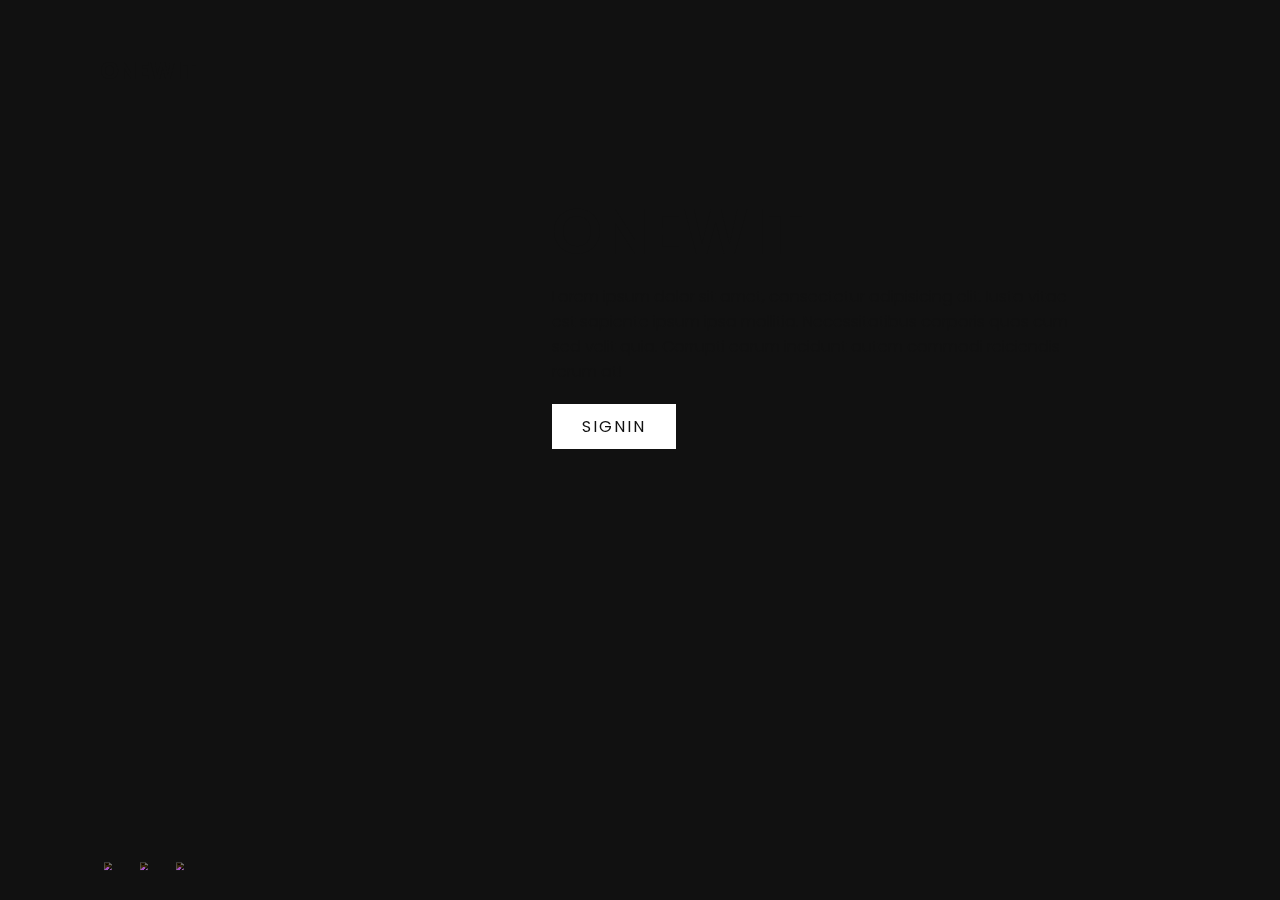
==== commit 803f738f: "Add files via upload" ====
--- a/index.html
+++ b/index.html
@@ -1,744 +1,68 @@
+<!DOCTYPE html>
 <html lang="en">
+
 <head>
     <meta charset="UTF-8">
     <meta http-equiv="X-UA-Compatible" content="IE=edge">
     <meta name="viewport" content="width=device-width, initial-scale=1.0">
-    <link rel="stylesheet" href="style.css">
-    <link rel="stylesheet" href="https://unicons.iconscout.com/release/v2.1.6/css/unicons.css">
-    <title>OneWit</title>
+    <title>Travel logging page</title>
+    <link rel="stylesheet" href="project1.css">
+    <link
+        href="https://fonts.googleapis.com/css2?family=Poppins:wght@200;300;400;500;600;700;800&family=Raleway:ital,wght@1,600&display=swap"
+        rel="stylesheet">
 </head>
+
 <body>
-    <nav>
-        <div class="container">
-            <h2 class="log">
-                OneWit
-            </h2>
-            <div class="search-bar">
-                 <i class="uil uil-search"></i>
-                 <input type="search" placeholder=" Search for startup">
-            </div>
-            <div class="create">
-                <label  class=" btn btn-primary" for="create-post">Create</label>
-                <div class="profile-photo">
-                    <img src="./images/profile-1.jpg" alt="">
-                </div>
-            </div>
-        </div>
-    </nav>
+    <section class="showcase">
+        <header>
+            <h2 class="logo">OnewiT</h2>
+            <div class="toggle "></div>
 
+        </header>
+        <video src="image/pexels-rodnae-productions-7947406.mp4" width="100%" muted loop autoplay></video>
+        <div class=" overlay"></div>
+        <div class="text">
+            <h2>OneWit</h2>
+            <h3></h3>
+            <p>Lorem ipsum dolor sit amet, consectetur adipisicing elit. Iusto vitae est sapiente ipsum ipsa
+                mollitia.
+                Necessitatibus corporis quos cum sed velit quia. Corrupti earum incidunt autem commodi reiciendis
+                rerum
+                at!</p>
+            <a href="home.html">SignIN</a>
 
-    <main>
-        <div class="container">
-            <div class="left">
-                <a href="" class="profile">
-                    <div class="profile-photo">
-                        <img src="./images/profile-1.jpg" alt="">
-                    </div>
-                    <div class="handle">
-                        <h4>DIana Ayi</h4>
-                        <p class="text-muted">
-                            @dayi
-                        </p>
-                    </div>
-                </a>
-
-
-
-                <div class="sidebar">
-                    <a href="" class="menu-item active">
-                        <span><i class="uil uil-home"></i></span><h3>Home</h3>
-                    </a>
-                    <a href="" class="menu-item ">
-                        <span><i class="uil uil-invoice"></i></span><h3>Investor</h3>
-                    </a>
-                    <a href="" class="menu-item ">
-                        <span><i class="uil uil-focus"></i></span><h3>Founder</h3>
-                    </a>
-                    <a href="" class="menu-item " id="notifications">
-                        <span><i class="uil uil-bell"><small class="notification-count">9+</small></i></span><h3>Notification</h3>
-                            <div class="notifications-popup">
-                                <div>
-                                    <div class="profile-photo">
-                                        <img src="/images/profile-1.jpg" alt="">
-
-                                    </div>
-                                    <div class="notification-body">
-                                        <b>Gagan</b> cretaed a startup called Onwith
-                                        <small class="text-muted">7 days ago</small>
-                                    </div>
-                                </div>
-                                <div>
-                                    <div class="profile-photo">
-                                        <img src="/images/profile-2.jpg" alt="">
-
-                                    </div>
-                                    <div class="notification-body">
-                                        <b>Gagan</b> cretaed a startup called Onwith
-                                        <small class="text-muted">7 days ago</small>
-                                    </div>
-                                </div>
-                                <div>
-                                    <div class="profile-photo">
-                                        <img src="/images/profile-3.jpg" alt="">
-
-                                    </div>
-                                    <div class="notification-body">
-                                        <b>Gagan</b> cretaed a startup called Onwith
-                                        <small class="text-muted">7 days ago</small>
-                                    </div>
-                                </div>
-                                <div>
-                                    <div class="profile-photo">
-                                        <img src="/images/profile-4.jpg" alt="">
-
-                                    </div>
-                                    <div class="notification-body">
-                                        <b>Gagan</b> cretaed a startup called Onwith
-                                        <small class="text-muted">7 days ago</small>
-                                    </div>
-                                </div>
-                                <div>
-                                    <div class="profile-photo">
-                                        <img src="/images/profile-5.jpg" alt="">
-
-                                    </div>
-                                    <div class="notification-body">
-                                        <b>Gagan</b> cretaed a startup called Onwith
-                                        <small class="text-muted">7 days ago</small>
-                                    </div>
-                                </div>
-                                <div>
-                                    <div class="profile-photo">
-                                        <img src="/images/profile-6.jpg" alt="">
-
-                                    </div>
-                                    <div class="notification-body">
-                                        <b>Gagan</b> cretaed a startup called Onwith
-                                        <small class="text-muted">7 days ago</small>
-                                    </div>
-                                </div>
-                            </div>
-
-
-                    </a>
-                    <a href="" class="menu-item " id="messages-notifications">
-                        <span><i class="uil uil-message"><small class="notification-count">9+</small></i></span><h3>Messages</h3>
-                    </a>
-                    <a href="" class="menu-item ">
-                        <span><i class="uil uil-compass"></i></span><h3>Explore</h3>
-                    </a>
-                    <a href="" class="menu-item">
-                        <span><i class="uil uil-bookmark"></i></span><h3>Bookmark</h3>
-                    </a>
-                    <a href="" class="menu-item ">
-                        <span><i class="uil uil-palette"></i></span><h3>Theme</h3>
-                    </a>
-                    <a href="" class="menu-item  active">
-                        <span><i class="uil uil-setting"></i></span><h3>Setting</h3>
-                    </a>
-            </div>
-            <label for="create-post" class="btn btn-primary" id="x">Create post</label>
-            </div>
-
-            <div class="middle">
-                   <div class="stories">
-                    <div class="story">
-                        <div class="profile-photo">
-                            <img src="/images/profile-10.jpg" alt="">
-                        </div>
-                        <p class="name">Your story</p>
-                    </div>
-                    <div class="story">
-                        <div class="profile-photo">
-                            <img src="/images/profile-11.jpg" alt="">
-                        </div>
-                        <p class="name">Your story</p>
-                    </div>
-                    <div class="story">
-                        <div class="profile-photo">
-                            <img src="/images/profile-12.jpg" alt="">
-                        </div>
-                        <p class="name">Your story</p>
-                    </div>
-                    <div class="story">
-                        <div class="profile-photo">
-                            <img src="/images/profile-13.jpg" alt="">
-                        </div>
-                        <p class="name">Your story</p>
-                    </div>
-                    <div class="story">
-                        <div class="profile-photo">
-                            <img src="/images/profile-14.jpg" alt="">
-                        </div>
-                        <p class="name">Your story</p>
-                    </div>
-                    <div class="story">
-                        <div class="profile-photo">
-                            <img src="/images/profile-15.jpg" alt="">
-                        </div>
-                        <p class="name">Your story</p>
-                    </div>
-                   </div>
-
-
-                   <form action="" class="create-post">
-                    <div class="profile-photo">
-                        <img src="/images/profile-1.jpg" alt="" srcset="">
-                    </div>
-                    <input type="text" name="" id="create-post" placeholder="Enter your ideas">
-                    <input type="submit" value="Post" class="btn btn-primary">
-                   </form>
-
-           
-
-            <div class="feeds">
-                <div class="feed">
-                    <div class="head">
-                     <div class="user">
-                        <div class="profile-photo">
-                            <img src="/images/profile-19.jpg" alt="">
-                        </div>
-                        <div class="ingo">
-                            <h3>Oose</h3>
-                            <small>India,15 Minutes</small>
-                        </div>
-                        
-                     </div>
-                     <span class="edit">
-                        <i class="uil uil-ellipsis-h"></i>
-                      </span>
-                </div>
-                <div class="photo">
-                    <img src="/images/feed-1.jpg" alt="">
-                </div>
-                <div class="action-button">
-                        <div class="interaction-buttons">
-                            <span class="edit">
-                                <i class="uil uil-heart"></i>
-                              </span>
-                              <span class="edit">
-                                <i class="uil uil-comment-dots"></i>
-                              </span>
-                              <span class="edit">
-                                <i class="uil uil-share-alt"></i>
-                              </span>
-
-                        </div>
-                        <div class="bookmarks">
-                            <span class="edit">
-                                <i class="uil uil-bookmark-full"></i>
-                              </span>
-                        </div>
-                </div>
-
-                <div class="liked-by">
-                    <span><img src="/images/profile-10.jpg" alt=""></span>
-                    <span><img src="/images/profile-11.jpg" alt=""></span>
-                    <span><img src="/images/profile-12.jpg" alt=""></span>
-                    <span><img src="/images/profile-13.jpg" alt=""></span>
-                    <p>Liked by <b>Suraj</b>and <b>55k others</b></p>
-                </div>
-                <div class="caption">
-                    <p>Lorem it. Deleniti, expedita, totam hic optio aperiam fugit provident</p>
-                    <span class="hash-tag">#agro</span>
-                    <div class="comments text-muted">View all 277 comments</div>
-                </div>
-            </div>
-
-            <div class="feed">
-                <div class="head">
-                 <div class="user">
-                    <div class="profile-photo">
-                        <img src="/images/profile-12.jpg" alt="">
-                    </div>
-                    <div class="ingo">
-                        <h3>Oose</h3>
-                        <small>India,15 Minutes</small>
-                    </div>
-                    
-                 </div>
-                 <span class="edit">
-                    <i class="uil uil-ellipsis-h"></i>
-                  </span>
-            </div>
-            <div class="photo">
-                <img src="/images/feed-2.jpg" alt="">
-            </div>
-            <div class="action-button">
-                    <div class="interaction-buttons">
-                        <span class="edit">
-                            <i class="uil uil-heart"></i>
-                          </span>
-                          <span class="edit">
-                            <i class="uil uil-comment-dots"></i>
-                          </span>
-                          <span class="edit">
-                            <i class="uil uil-share-alt"></i>
-                          </span>
-
-                    </div>
-                    <div class="bookmarks">
-                        <span class="edit">
-                            <i class="uil uil-bookmark-full"></i>
-                          </span>
-                    </div>
-            </div>
-
-            <div class="liked-by">
-                <span><img src="/images/profile-10.jpg" alt=""></span>
-                <span><img src="/images/profile-11.jpg" alt=""></span>
-                <span><img src="/images/profile-12.jpg" alt=""></span>
-                <span><img src="/images/profile-13.jpg" alt=""></span>
-                <p>Liked by <b>Suraj</b>and <b>55k others</b></p>
-            </div>
-            <div class="caption">
-                <p>Lorem it. Deleniti, expedita, totam hic optio aperiam fugit provident</p>
-                <span class="hash-tag">#agro</span>
-                <div class="comments text-muted">View all 277 comments</div>
-            </div>
-        </div>
-        <div class="feed">
-            <div class="head">
-             <div class="user">
-                <div class="profile-photo">
-                    <img src="/images/profile-18.jpg" alt="">
-                </div>
-                <div class="ingo">
-                    <h3>Oose</h3>
-                    <small>India,15 Minutes</small>
-                </div>
-                
-             </div>
-             <span class="edit">
-                <i class="uil uil-ellipsis-h"></i>
-              </span>
-        </div>
-        <div class="photo">
-            <img src="/images/feed-3.jpg" alt="">
-        </div>
-        <div class="action-button">
-                <div class="interaction-buttons">
-                    <span class="edit">
-                        <i class="uil uil-heart"></i>
-                      </span>
-                      <span class="edit">
-                        <i class="uil uil-comment-dots"></i>
-                      </span>
-                      <span class="edit">
-                        <i class="uil uil-share-alt"></i>
-                      </span>
-
-                </div>
-                <div class="bookmarks">
-                    <span class="edit">
-                        <i class="uil uil-bookmark-full"></i>
-                      </span>
-                </div>
         </div>
 
-        <div class="liked-by">
-            <span><img src="/images/profile-10.jpg" alt=""></span>
-            <span><img src="/images/profile-11.jpg" alt=""></span>
-            <span><img src="/images/profile-12.jpg" alt=""></span>
-            <span><img src="/images/profile-13.jpg" alt=""></span>
-            <p>Liked by <b>Suraj</b>and <b>55k others</b></p>
-        </div>
-        <div class="caption">
-            <p>Lorem it. Deleniti, expedita, totam hic optio aperiam fugit provident</p>
-            <span class="hash-tag">#agro</span>
-            <div class="comments text-muted">View all 277 comments</div>
-        </div>
-    </div>
-    <div class="feed">
-        <div class="head">
-         <div class="user">
-            <div class="profile-photo">
-                <img src="/images/profile-11.jpg" alt="">
-            </div>
-            <div class="ingo">
-                <h3>Oose</h3>
-                <small>India,15 Minutes</small>
-            </div>
-            
-         </div>
-         <span class="edit">
-            <i class="uil uil-ellipsis-h"></i>
-          </span>
-    </div>
-    <div class="photo">
-        <img src="/images/feed-4.jpg" alt="">
-    </div>
-    <div class="action-button">
-            <div class="interaction-buttons">
-                <span class="edit">
-                    <i class="uil uil-heart"></i>
-                  </span>
-                  <span class="edit">
-                    <i class="uil uil-comment-dots"></i>
-                  </span>
-                  <span class="edit">
-                    <i class="uil uil-share-alt"></i>
-                  </span>
+        <ul class="social">
+            <li><a href="#"><img src="https://i.ibb.co/x7P24fL/facebook.png"></a></li>
+            <li><a href="#"><img src="https://i.ibb.co/Wnxq2Nq/twitter.png"></a></li>
+            <li><a href="#"><img src="https://i.ibb.co/ySwtH4B/instagram.png"></a></li>
+        </ul>
+    </section>
 
-            </div>
-            <div class="bookmarks">
-                <span class="edit">
-                    <i class="uil uil-bookmark-full"></i>
-                  </span>
-            </div>
+    </section>
+
+    <div class="menu">
+        <ul>
+            <li><a href="home.html">Home</a></li>
+            <li><a href="#">Investor</a></li>
+            <li><a href="#">Founder</a></li>
+            <li><a href="#">Bing</a></li>
+            <li><a href="#">Contact</a></li>
+
+        </ul>
     </div>
 
-    <div class="liked-by">
-        <span><img src="/images/profile-10.jpg" alt=""></span>
-        <span><img src="/images/profile-11.jpg" alt=""></span>
-        <span><img src="/images/profile-12.jpg" alt=""></span>
-        <span><img src="/images/profile-13.jpg" alt=""></span>
-        <p>Liked by <b>Suraj</b>and <b>55k others</b></p>
-    </div>
-    <div class="caption">
-        <p>Lorem it. Deleniti, expedita, totam hic optio aperiam fugit provident</p>
-        <span class="hash-tag">#agro</span>
-        <div class="comments text-muted">View all 277 comments</div>
-    </div>
-</div>
-<div class="feed">
-    <div class="head">
-     <div class="user">
-        <div class="profile-photo">
-            <img src="/images/profile-13.jpg" alt="">
-        </div>
-        <div class="ingo">
-            <h3>Oose</h3>
-            <small>India,15 Minutes</small>
-        </div>
-        
-     </div>
-     <span class="edit">
-        <i class="uil uil-ellipsis-h"></i>
-      </span>
-</div>
-<div class="photo">
-    <img src="/images/feed-6.jpg" alt="">
-</div>
-<div class="action-button">
-        <div class="interaction-buttons">
-            <span class="edit">
-                <i class="uil uil-heart"></i>
-              </span>
-              <span class="edit">
-                <i class="uil uil-comment-dots"></i>
-              </span>
-              <span class="edit">
-                <i class="uil uil-share-alt"></i>
-              </span>
+    <script>
+        const showcase = document.querySelector('.showcase');
+        const menuToggle = document.querySelector('.toggle');
 
-        </div>
-        <div class="bookmarks">
-            <span class="edit">
-                <i class="uil uil-bookmark-full"></i>
-              </span>
-        </div>
-</div>
+        menuToggle.addEventListener('click', () => {
+            menuToggle.classList.toggle('active')
+            showcase.classList.toggle('active')
+        })
+    </script>
 
-<div class="liked-by">
-    <span><img src="/images/profile-10.jpg" alt=""></span>
-    <span><img src="/images/profile-11.jpg" alt=""></span>
-    <span><img src="/images/profile-12.jpg" alt=""></span>
-    <span><img src="/images/profile-13.jpg" alt=""></span>
-    <p>Liked by <b>Suraj</b>and <b>55k others</b></p>
-</div>
-<div class="caption">
-    <p>Lorem it. Deleniti, expedita, totam hic optio aperiam fugit provident</p>
-    <span class="hash-tag">#agro</span>
-    <div class="comments text-muted">View all 277 comments</div>
-</div>
-</div>
-<div class="feed">
-    <div class="head">
-     <div class="user">
-        <div class="profile-photo">
-            <img src="/images/profile-15.jpg" alt="">
-        </div>
-        <div class="ingo">
-            <h3>Oose</h3>
-            <small>India,15 Minutes</small>
-        </div>
-        
-     </div>
-     <span class="edit">
-        <i class="uil uil-ellipsis-h"></i>
-      </span>
-</div>
-<div class="photo">
-    <img src="/images/feed-7.jpg" alt="">
-</div>
-<div class="action-button">
-        <div class="interaction-buttons">
-            <span class="edit">
-                <i class="uil uil-heart"></i>
-              </span>
-              <span class="edit">
-                <i class="uil uil-comment-dots"></i>
-              </span>
-              <span class="edit">
-                <i class="uil uil-share-alt"></i>
-              </span>
+</body>
 
-        </div>
-        <div class="bookmarks">
-            <span class="edit">
-                <i class="uil uil-bookmark-full"></i>
-              </span>
-        </div>
-</div>
-
-<div class="liked-by">
-    <span><img src="/images/profile-10.jpg" alt=""></span>
-    <span><img src="/images/profile-11.jpg" alt=""></span>
-    <span><img src="/images/profile-12.jpg" alt=""></span>
-    <span><img src="/images/profile-13.jpg" alt=""></span>
-    <p>Liked by <b>Suraj</b>and <b>55k others</b></p>
-</div>
-<div class="caption">
-    <p>Lorem it. Deleniti, expedita, totam hic optio aperiam fugit provident</p>
-    <span class="hash-tag">#agro</span>
-    <div class="comments text-muted">View all 277 comments</div>
-</div>
-</div>
-<div class="feed">
-    <div class="head">
-     <div class="user">
-        <div class="profile-photo">
-            <img src="/images/profile-17.jpg" alt="">
-        </div>
-        <div class="ingo">
-            <h3>Oose</h3>
-            <small>India,15 Minutes</small>
-        </div>
-        
-     </div>
-     <span class="edit">
-        <i class="uil uil-ellipsis-h"></i>
-      </span>
-</div>
-<div class="photo">
-    <img src="/images/feed-3.jpg" alt="">
-</div>
-<div class="action-button">
-        <div class="interaction-buttons">
-            <span class="edit">
-                <i class="uil uil-heart"></i>
-              </span>
-              <span class="edit">
-                <i class="uil uil-comment-dots"></i>
-              </span>
-              <span class="edit">
-                <i class="uil uil-share-alt"></i>
-              </span>
-
-        </div>
-        <div class="bookmarks">
-            <span class="edit">
-                <i class="uil uil-bookmark-full"></i>
-              </span>
-        </div>
-</div>
-
-<div class="liked-by">
-    <span><img src="/images/profile-10.jpg" alt=""></span>
-    <span><img src="/images/profile-11.jpg" alt=""></span>
-    <span><img src="/images/profile-12.jpg" alt=""></span>
-    <span><img src="/images/profile-13.jpg" alt=""></span>
-    <p>Liked by <b>Suraj</b>and <b>55k others</b></p>
-</div>
-<div class="caption">
-    <p>Lorem it. Deleniti, expedita, totam hic optio aperiam fugit provident</p>
-    <span class="hash-tag">#agro</span>
-    <div class="comments text-muted">View all 277 comments</div>
-</div>
-</div>
-</div>  
-</div>
-    
-        
-        <div class="right">
-            <div class="messages">
-                <div class="heading">
-                    <h4>Messages</h4><i class="uil uil-edit"></i>
-                </div>
-                    <div class="search-bar">
-                        <i class="uil uil-search"></i>
-                     <input type="search" placeholder="Search messages" id="messages-search">
-                    </div>
-                <div class="category">
-                   <h6 class="active">Primary</h6>
-                   <h6>General</h6>
-                   <h6 class="message-requests">Requests(7)</h6>
-                </div>
-                <div class="message">
-                    <div class="profile-photo">
-                        <img src="/images/profile-16.jpg" alt="">
-                        <div class="active"></div>
-                    </div>
-                    <div class="message-body">
-                         <h5>Edem</h5>
-                         <p class="text-muted">Just woke uo bruh</p>
-                    </div>
-                </div>
-
-                <div class="message">
-                    <div class="profile-photo">
-                        <img src="/images/profile-15.jpg" alt="">
-                    </div>
-                    <div class="message-body">
-                         <h5>Edem</h5>
-                         <p class="text-bold">Just woke uo bruh</p>
-                    </div>
-                </div>
-
-                <div class="message">
-                    <div class="profile-photo">
-                        <img src="/images/profile-19.jpg" alt="">
-                    </div>
-                    <div class="message-body">
-                         <h5>Edem</h5>
-                         <p class="text-bold">Just woke uo bruh</p>
-                    </div>
-                </div>
-
-                <div class="message">
-                    <div class="profile-photo">
-                        <img src="/images/profile-18.jpg" alt="">
-                    </div>
-                    <div class="message-body">
-                         <h5>Edem</h5>
-                         <p class="text-bold">Just woke uo bruh</p>
-                    </div>
-                </div>
-
-                <div class="message">
-                    <div class="profile-photo">
-                        <img src="/images/profile-1.jpg" alt="">
-                    </div>
-                    <div class="message-body">
-                         <h5>Edem</h5>
-                         <p class="text-bold">Just woke uo bruh</p>
-                    </div>
-                </div>
-            </div>
-
-            <div class="friend-requests">
-                 <h4>Requests</h4>
-                 <div class="request">
-                    <div class="info">
-                        <div class="profile-photo">
-                            <img src="/images/profile-11.jpg" alt="">
-                        </div>
-                    <div>
-                    <h5>suraj</h5>
-                    <p class="text-muted">
-                        8 mutual friends
-                    </p>
-                </div>
-              </div>
-                    <div class="action">
-                        
-                        <button class="btn btn-primary">Accept</button>
-                        <button class="btn ">decline</button>
-                    
-            </div>   
-            </div>
-            <div class="request">
-                <div class="info">
-                    <div class="profile-photo">
-                        <img src="/images/profile-11.jpg" alt="">
-                    </div>
-                <div>
-                <h5>suraj</h5>
-                <p class="text-muted">
-                    8 mutual friends
-                </p>
-            </div>
-          </div>
-                <div class="action">
-                    
-                    <button class="btn btn-primary">Accept</button>
-                    <button class="btn ">decline</button>
-                
-        </div>   
-        </div>
-        <div class="request">
-            <div class="info">
-                <div class="profile-photo">
-                    <img src="/images/profile-11.jpg" alt="">
-                </div>
-            <div>
-            <h5>suraj</h5>
-            <p class="text-muted">
-                8 mutual friends
-            </p>
-        </div>
-      </div>
-            <div class="action">
-                
-                <button class="btn btn-primary">Accept</button>
-                <button class="btn ">decline</button>
-            
-    </div>   
-    </div>
-        </div>
-        </div>
-</div>
-</main>
-
-<div class="customize-theme">
-    <div class="class">
-        <h2>Customize your view</h2>
-        <p>Manage your font size,color,background</p>
-
-        <div class="font-size">
-            <h4>Font-size</h4>
-            <div>
-                <h6>Aa</h6>
-                <div class="choose-size">
-                    <span class="font-size-1"></span>
-                    <span class="font-size-2"></span>
-                    <span class="font-size-3"></span>
-                    <span class="font-size-4"></span>
-                    <span class="font-size-5"></span>
-                </div>
-                <h3>Aa</h3>
-            </div>
-        </div>
-        <div class="color">
-            <h4>Color</h4>
-            <div class="choose-color">
-                <span class="color-1-active"></span>
-                <span class="color-2"></span>
-                <span class="color-3"></span>
-                <span class="color-4"></span>
-                <span class="color-5"></span>
-            </div>
-        </div>
-        <div class="background">
-            <h4>background</h4>
-            <div class="choose-bg">
-            <div class="bg-1">
-                <span></span>
-                <h5 for="bg-1">Light</h5>
-            </div>
-            <div class="bg-2">
-                <span></span>
-                <h5 >Dim</h5>
-            </div>
-            <div class="bg-3">
-                <span></span>
-                <h5 >Lights On</h5>
-            </div>
-            </div>
-        </div>
-    </div>
-</div>
-<script src="/index.js"></script>
-</body>
 </html>--- a/project1.css
+++ b/project1.css
@@ -0,0 +1,199 @@
+@import url("https://fonts.googleapis.com/css2?family=Poppins:wght@200;300;400;500;600;700;800&family=Raleway:ital,wght@1,600&display=swap" );
+
+
+
+*{
+    box-sizing: border-box;
+    margin: 0;
+    padding: 0;
+    font-family: 'Poppins',sans-serif;
+}
+
+.showcase{
+    position: absolute;
+    right: 0;
+    width:100%;
+    min-height: 100vh;
+    padding: 100px;
+    display: flex;
+    justify-content: space-between;
+    align-items: centre;
+    background: #111;
+    color: #111;
+    z-index: 2;
+    transition: 0.5s;
+}
+
+
+ header{
+    position: absolute;
+    top: 0;
+    left: 0;
+    width: 100%;
+    padding:  40px 100px;
+    display: flex;
+    align-items: center;
+    justify-content: space-between;
+    z-index: 1000;
+    transition: 0.5s;
+
+}
+.showcase.active{
+    right: 300px;
+
+}
+.toggle{
+    position: relative;
+    width: 60px;
+    height: 60px;
+    background:  url(https://i.ibb.co/HrfVRcx/menu.png);
+    background-size: 30px;
+    background-position: center;
+    background-repeat: no-repeat;
+    cursor: pointer;
+}
+header .logo{
+    color: #111;
+    text-transform: uppercase;
+    cursor: pointer;
+}
+
+.toggle.active{
+    background: url(https://i.ibb.co/rt3HybH/close.png);
+    background-repeat: no-repeat;
+    background-position: center;
+    background-size: 30px;
+    cursor: pointer;
+
+}
+.showcase video{
+    position: absolute;
+    top: 0;
+    left: 0;
+    width: 100%;
+    height: 100%;
+    object-fit: cover;
+    opacity:0.8;
+
+}
+
+.text{
+    position: relative;
+    z-index: 10;
+    margin: 100px;
+}
+
+.overlay{
+    position: relative;
+    top: 0;
+    left:0;
+    width: 100%;
+    height: 100%;
+    background:black;
+    mix-blend-mode: overlay;
+}
+
+.text h2{
+    font-size: 4em;
+    font-weight: 600;
+    line-height: 1em;
+    text-transform: uppercase;
+}
+text h3{
+    font-size: 3em;
+    font-weight: 500;
+    line-height: 1em;
+    text-transform: uppercase;
+}
+
+.text p{
+    display: fixed;
+    font-weight: 0.5em;
+    margin: 20px 0;
+    font-weight: 300;
+   
+    
+}
+.text a{
+    display: inline-block;
+    padding: 10px 30px;
+    text-decoration: none;
+    background-color: #fff;
+    cursor: pointer;
+    color: #111;
+    text-transform: uppercase;
+    letter-spacing: 2px;
+    transition: 0.25s;
+}
+.text a:hover{
+    letter-spacing: 6px;
+}
+
+.social{
+    position: absolute;
+    bottom: 20px;
+    z-index: 10;
+    display: flex;
+    justify-content: center;
+    align-items: center;
+}
+
+.social li{
+    list-style: none;
+}
+.social li a{
+    text-decoration: none;
+    display:inline-block ;
+    filter: invert(1);
+    margin-right: 20px;
+    transform: scale(0.5);
+    transition: 0.5s;
+}
+
+.social li a:hover{
+    transform: scale(0.5) translateY(-10px);
+}
+
+
+.menu{
+    position: absolute;
+    top: 0;
+    right: 0;
+    width: 300px;
+    height: 100%;
+    display: flex;
+    align-items:center;
+    justify-content: center;
+
+}
+
+.menu ul{
+    position: relative;
+    list-style: none;
+    
+}
+
+.menu ul li a{
+    text-decoration:none;
+    font-size:24px;
+    color: #111;
+    cursor: pointer;
+}
+.menu ul li a:hover{
+    color: #03a9f4;
+    
+}
+
+@media(max-width:798px){
+    .showcase ,.showcaseheader{
+        padding: 40px;
+    }
+
+    .text h2{
+        font-size: 3em;
+    }
+    .text h3{
+        font-size: 2em;
+    }
+
+}